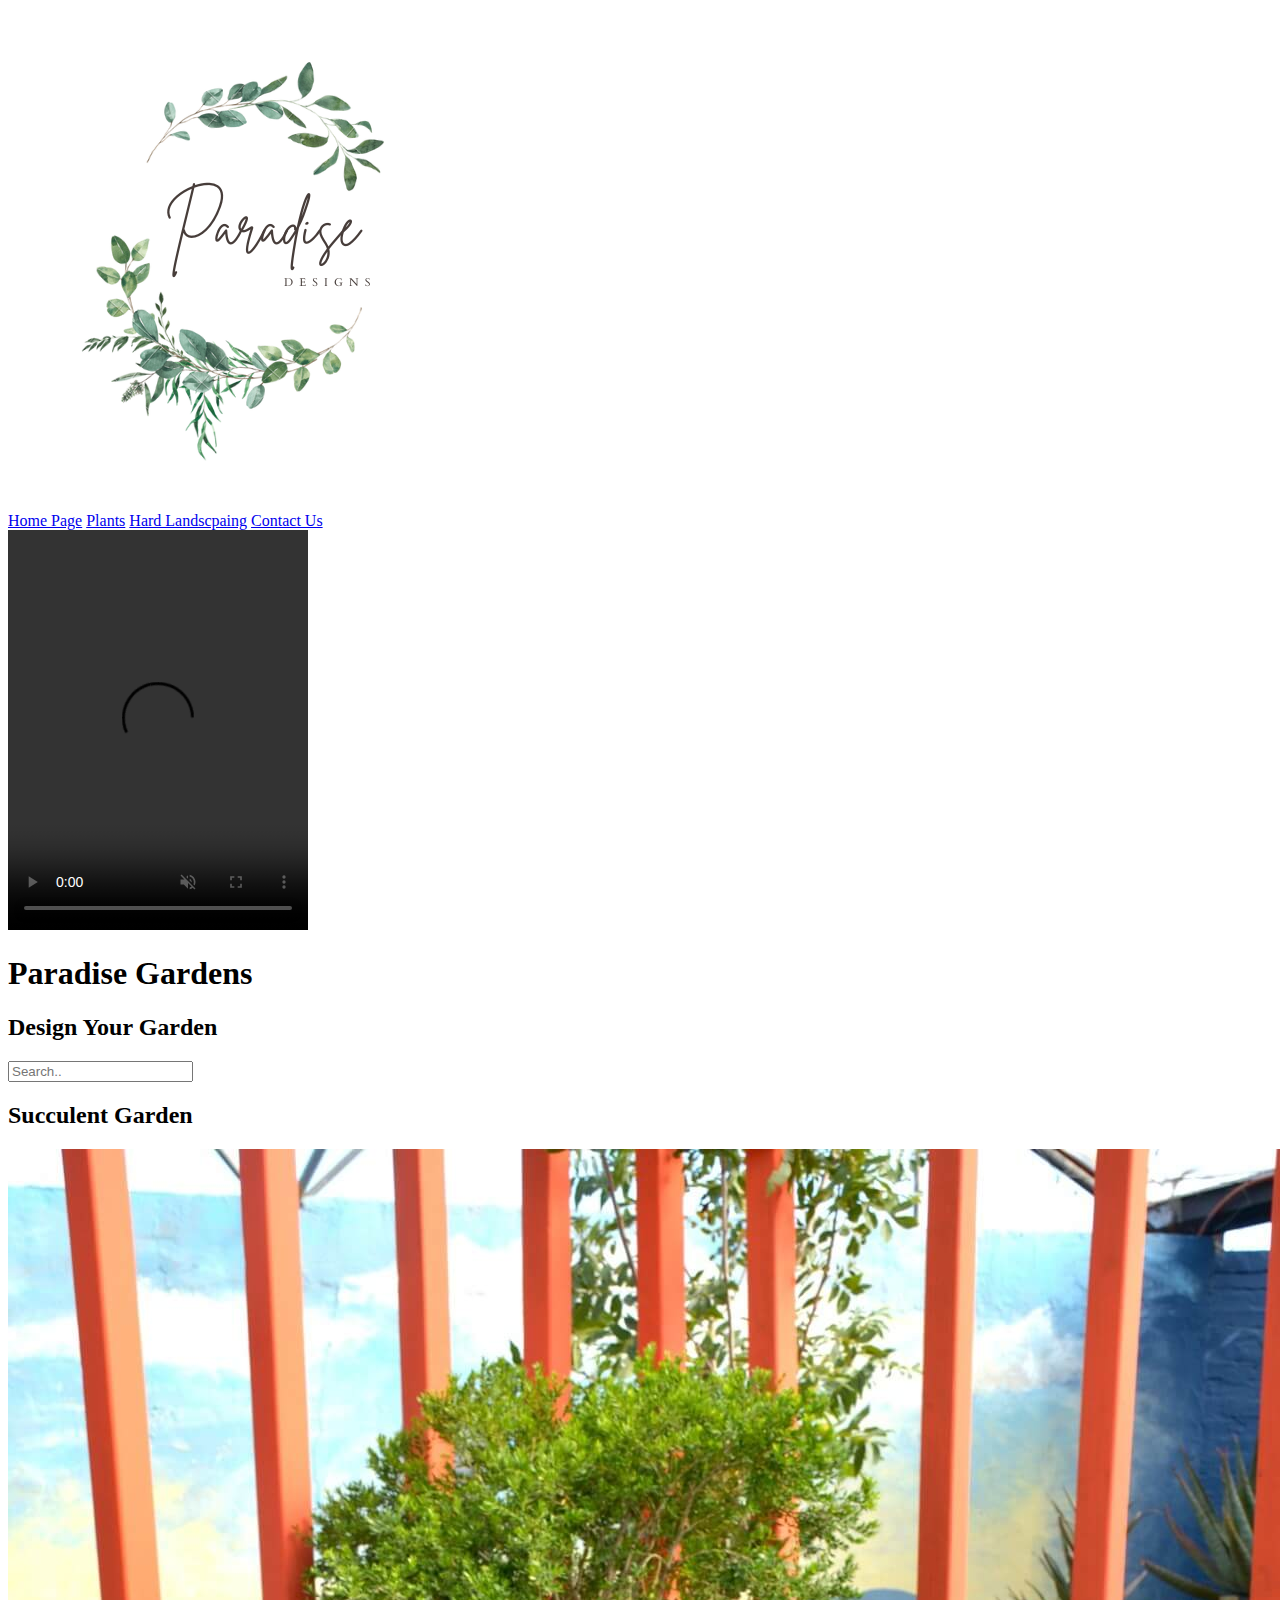
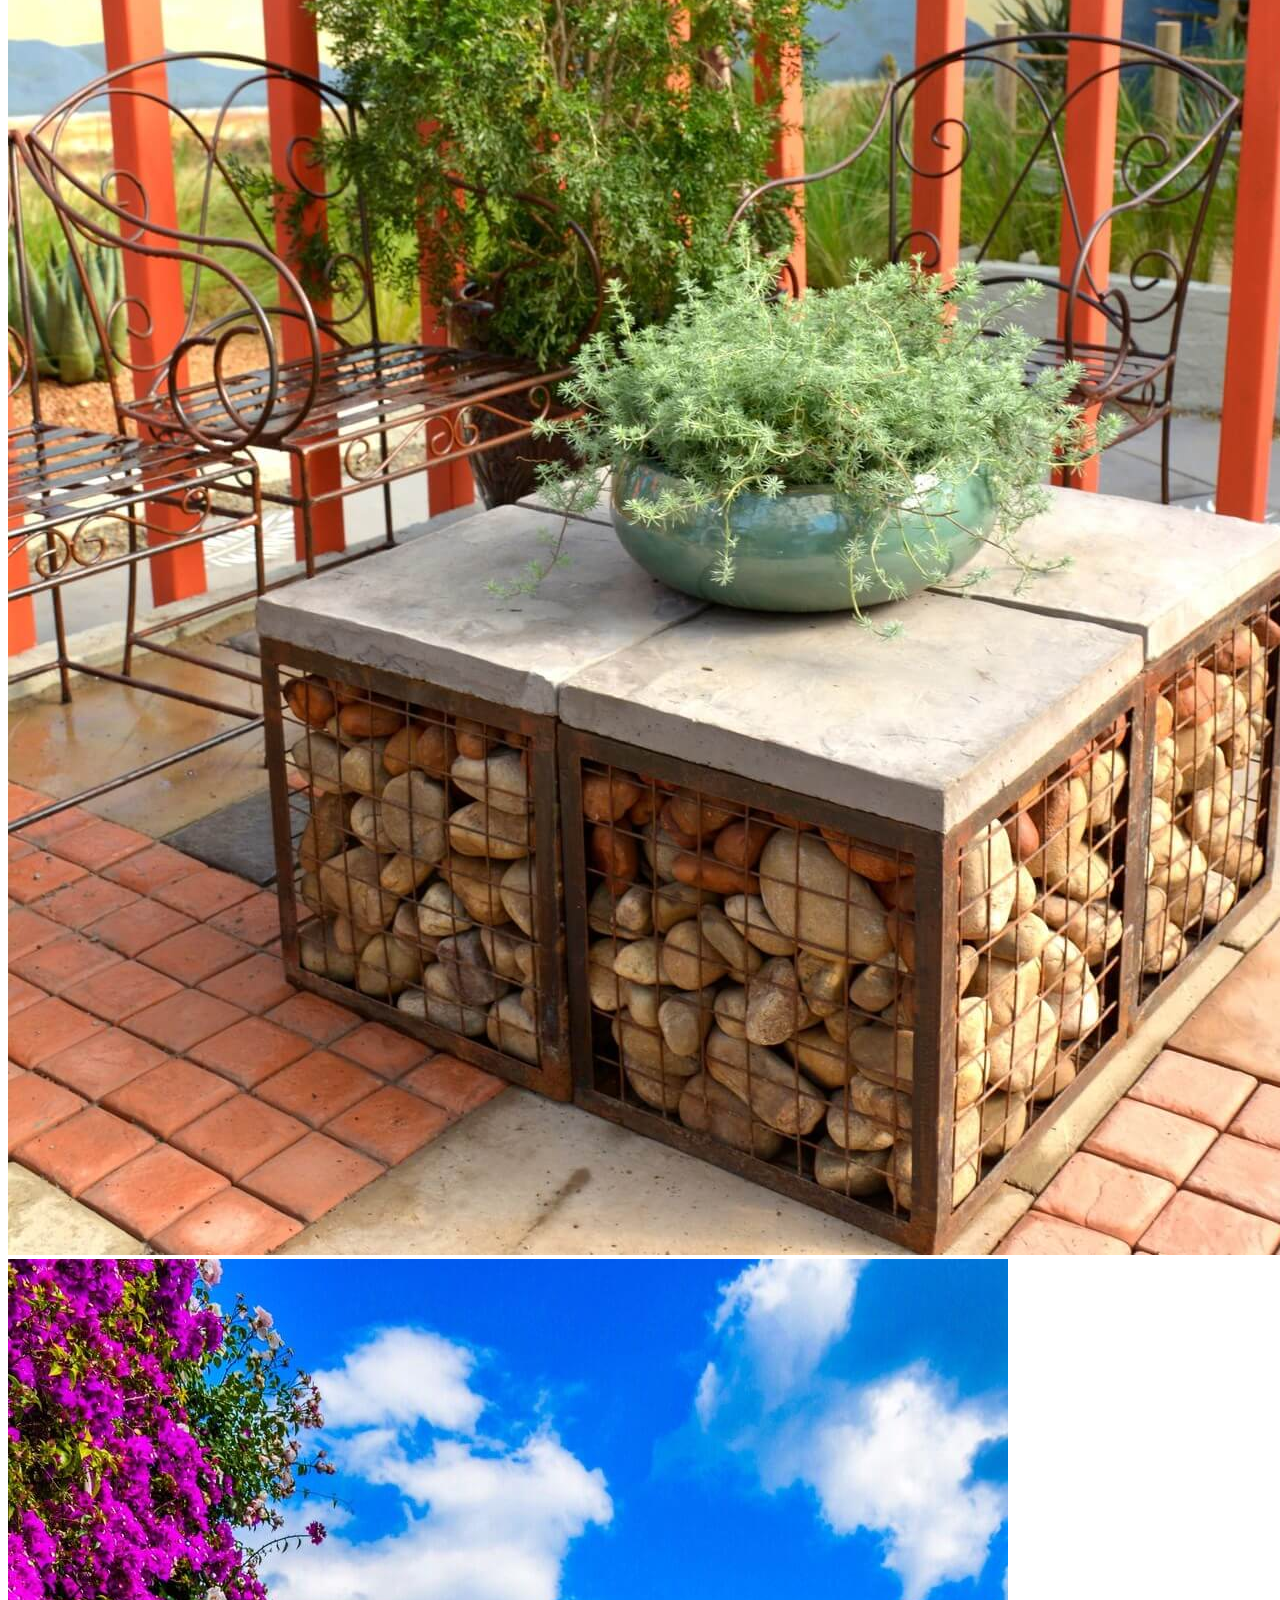
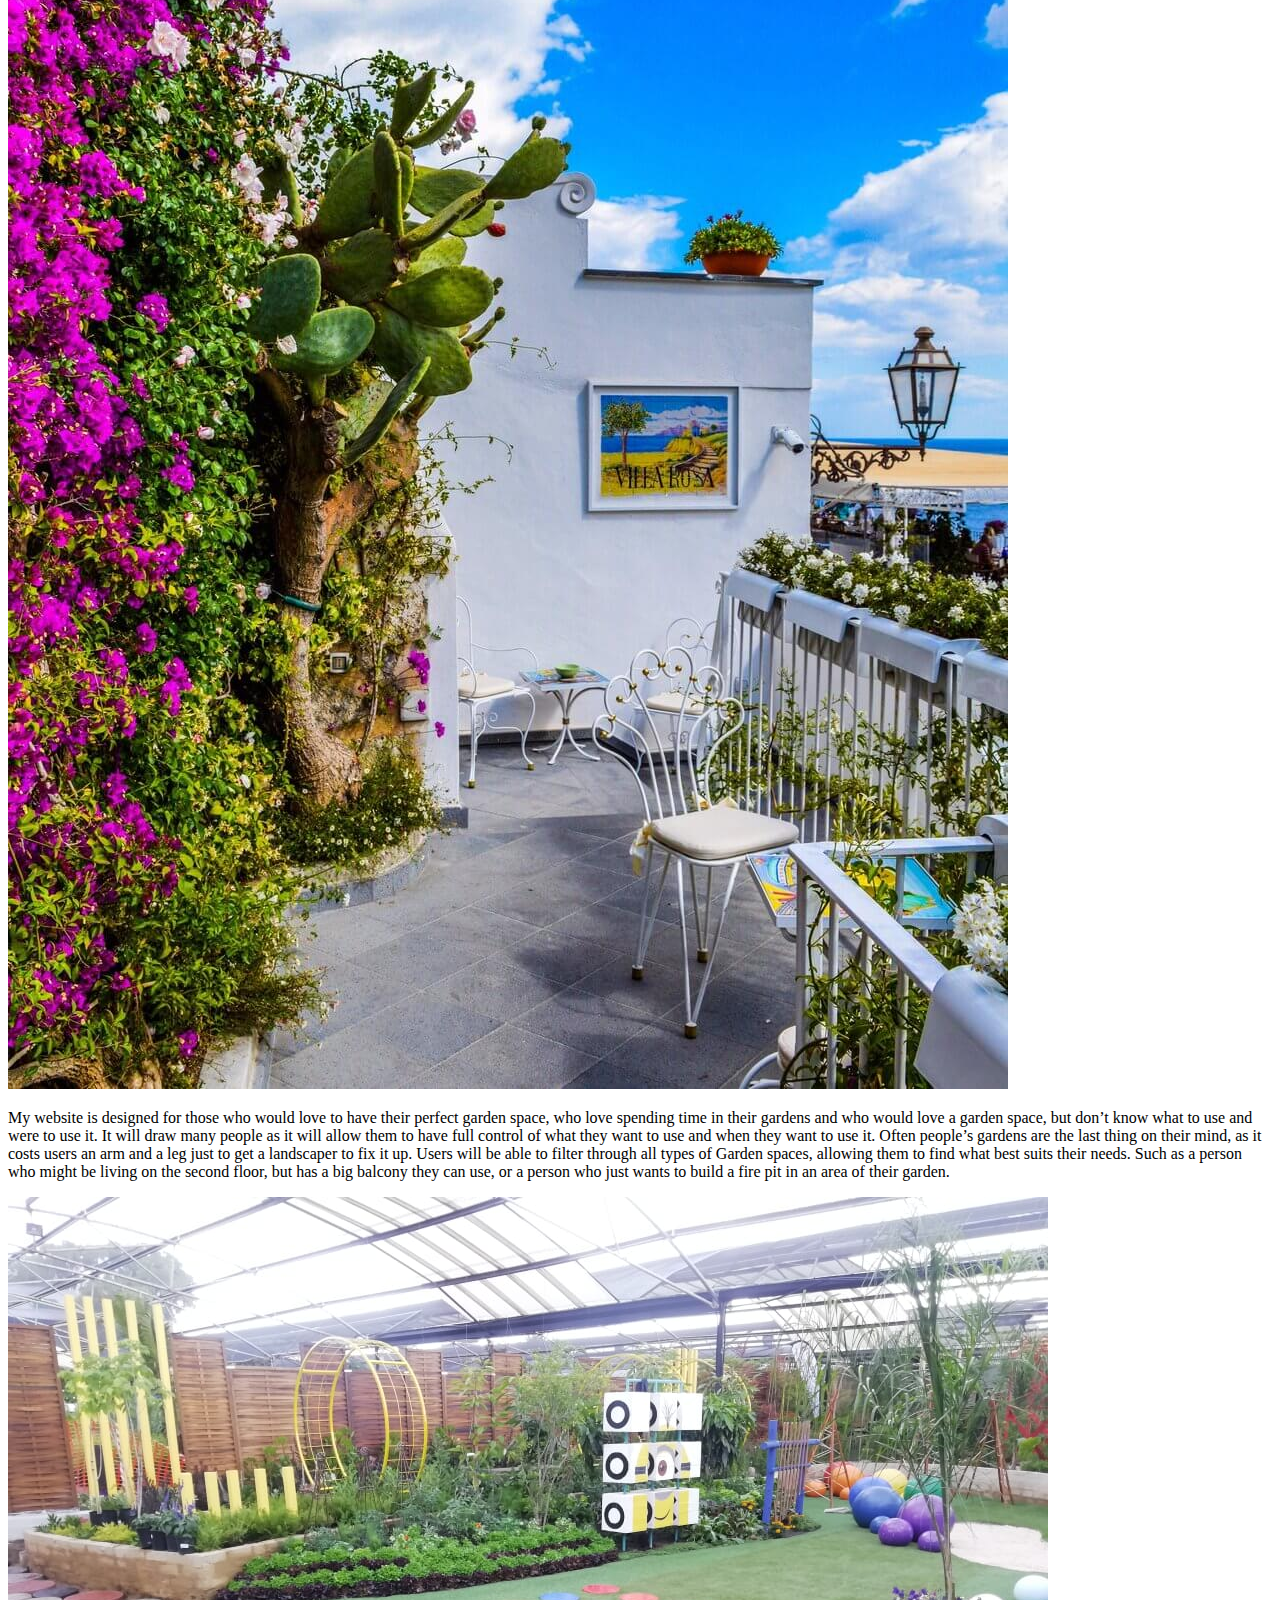
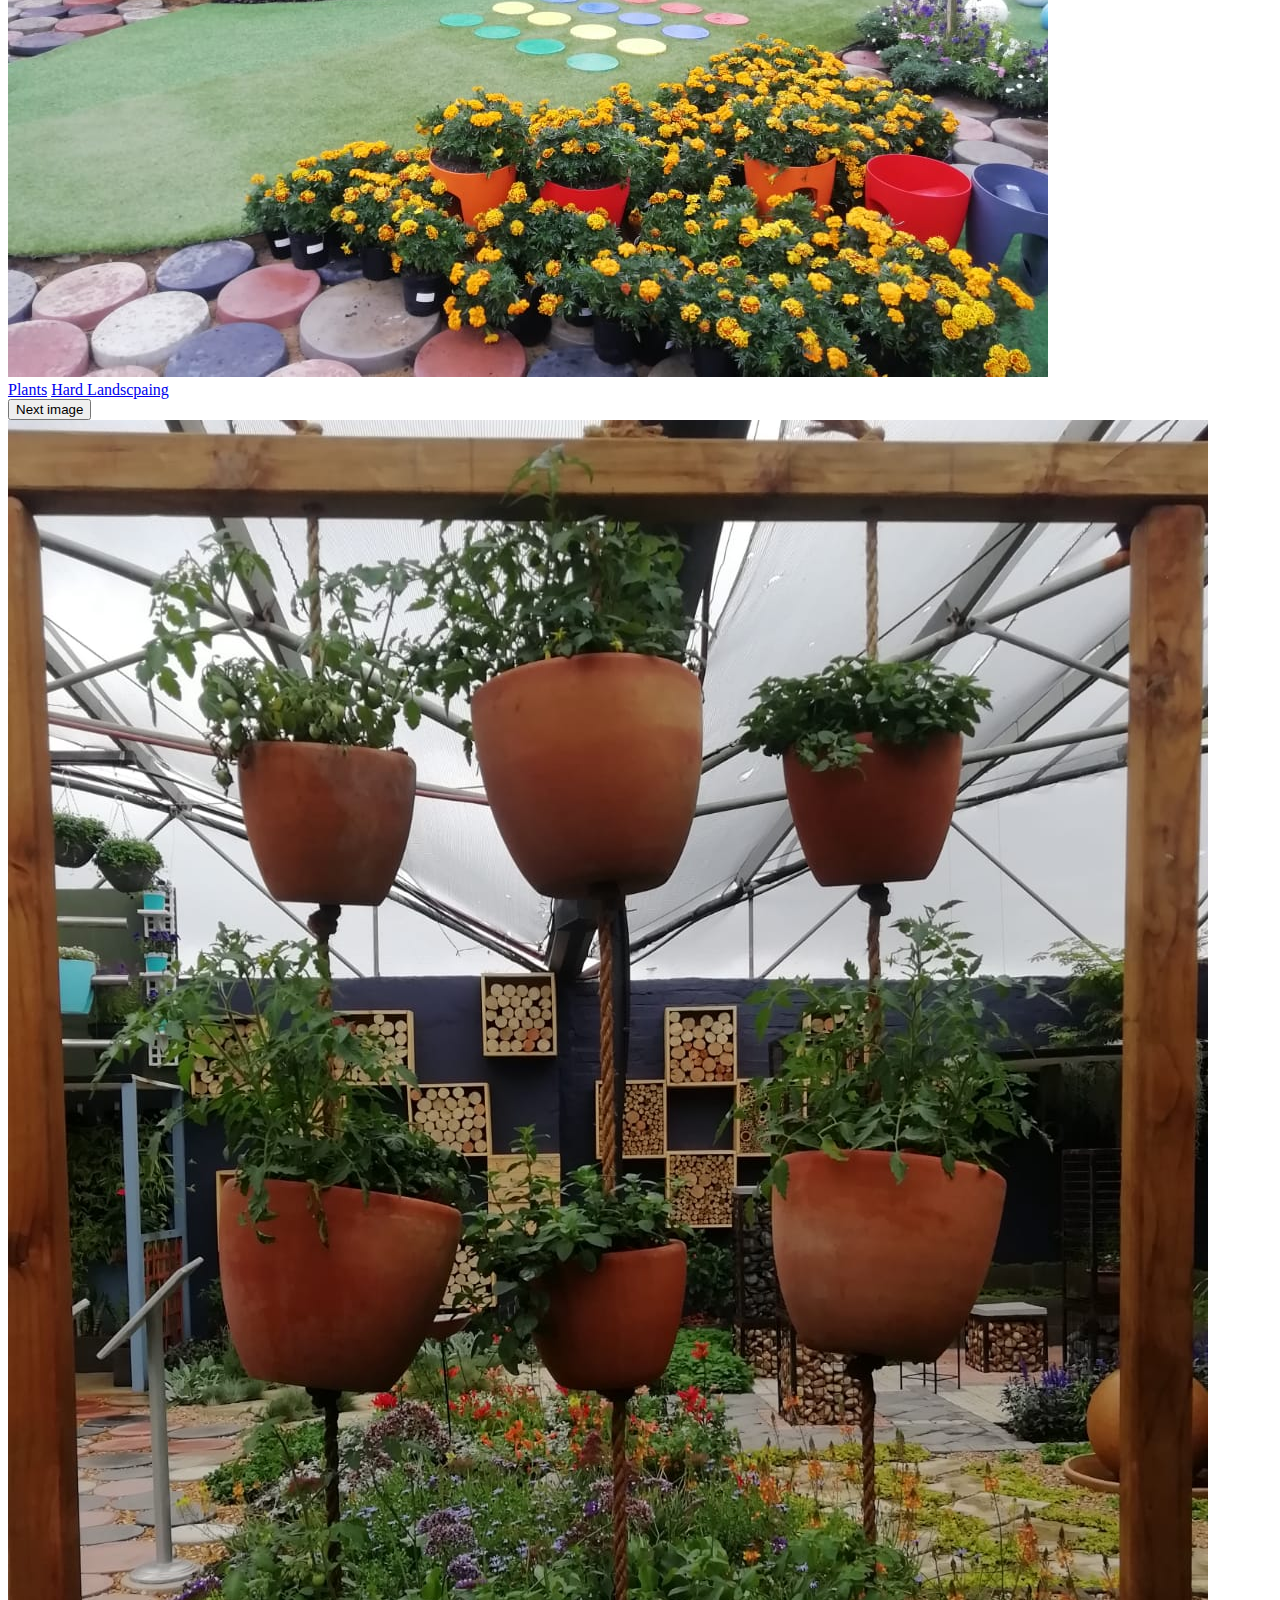
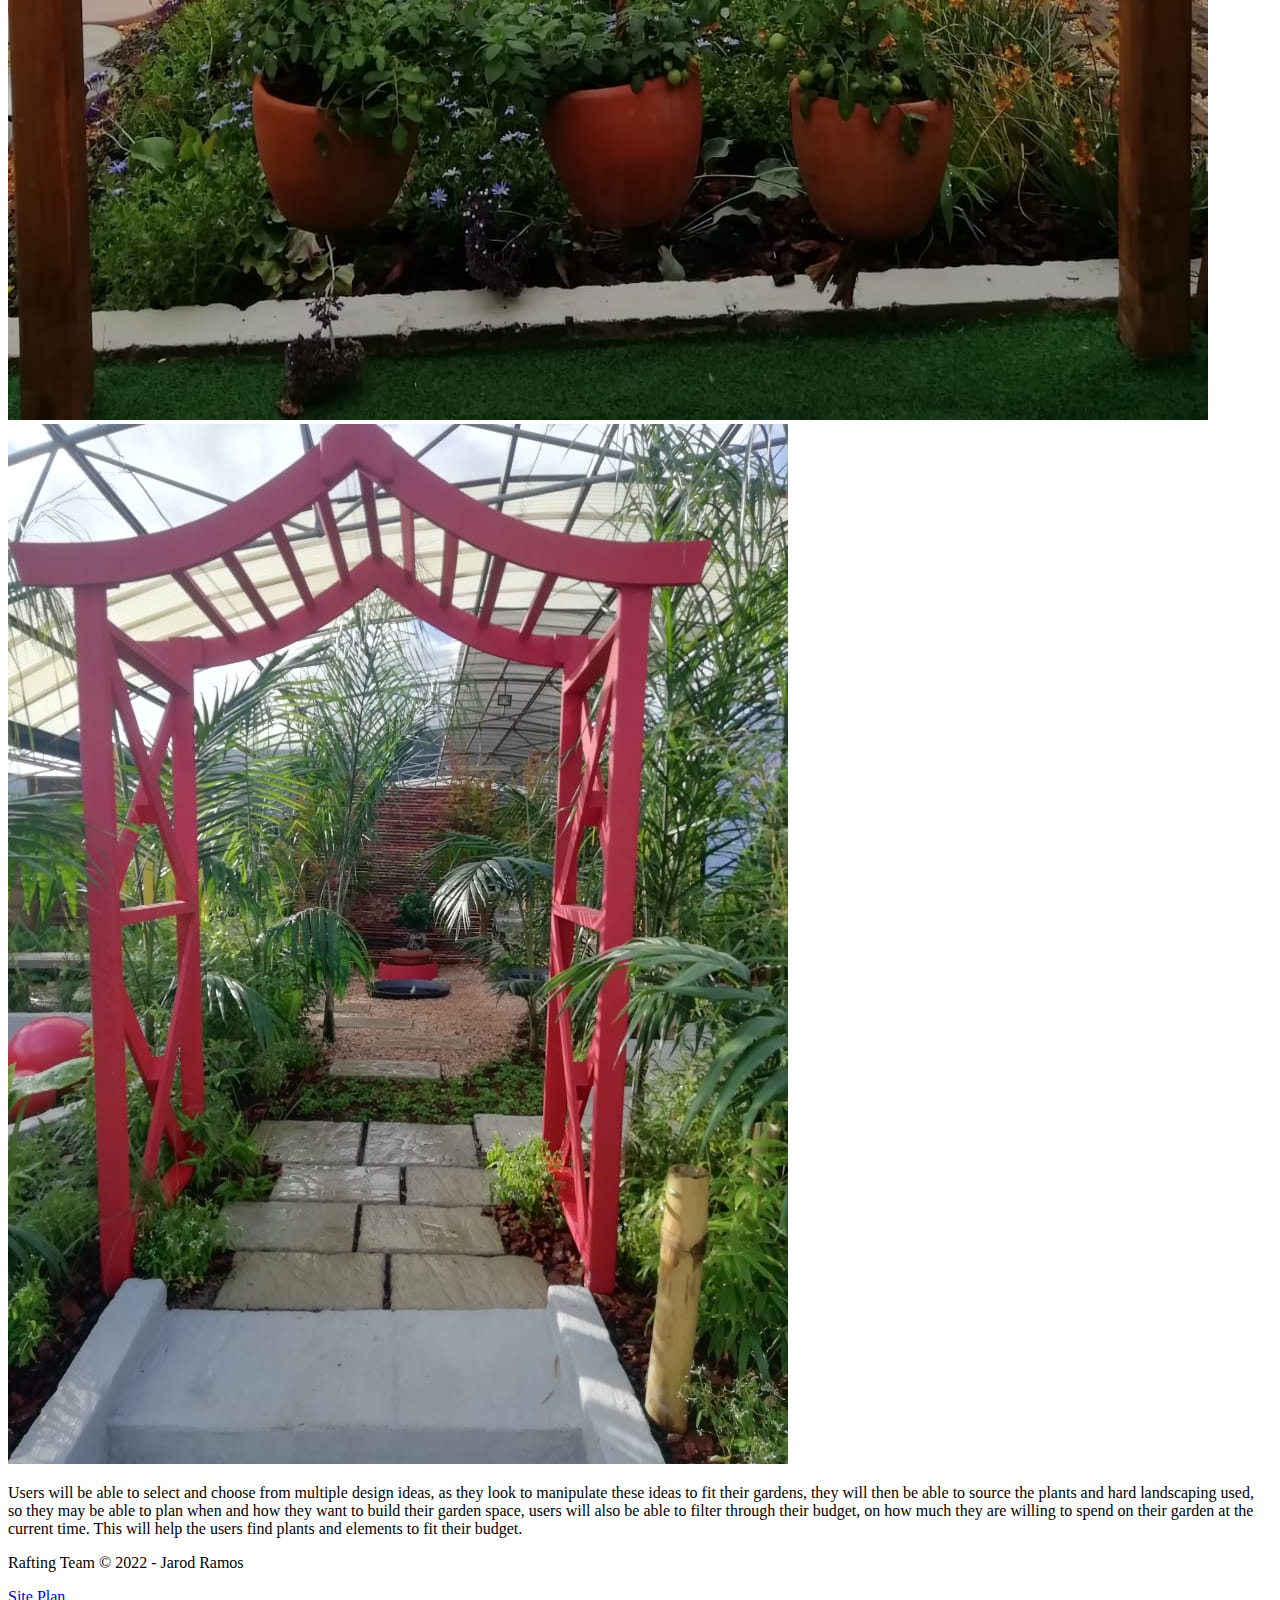
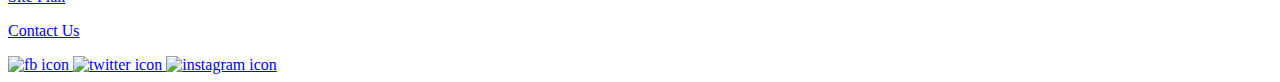
==== paradisegarden/index.html @ 1241c3f7 "personal changes w10" ====
<!DOCTYPE html>
    <html lang="en">
    <head>
        <meta charset="UTF-8">
        <meta http-equiv="X-UA-Compatible" content="IE=edge">
        <meta name="viewport" content="width=device-width, initial-scale=1.0">
        <title>Paradise Garden</title>
        <link rel="stylesheet" href="">
    </head>
    <body>
        <div id="content">
            <header>
                <a id="logo" href="index.html">
                    <img src="images/Paradise.png" alt="company logo">
                </a>
                <nav>
                    <a href="index.html">Home Page</a>
                    <a href="plants.html">Plants</a>
                    <a href="hardlandscaping.html">Hard Landscpaing</a>
                    <a href="contactus.html">Contact Us</a>
                </nav>
            </header>
            <div id="hero">
                <div class="video">
                    <video  width="300px" height="400px" controls 
                    autoplay muted src="video/garden.mp4" type="video/mp4" alt="Garden Video" >
                    Show Garden Video
                    </video>
                </div>
                <section id="video-text">
                    <h1>Paradise Gardens</h1>
                    <h2>Design Your Garden</h2>
                </section>
                <div class="search-bar">
                    <input type="text" placeholder="Search..">
                </div>
            </div>
            <main id="garden-styles">
                <section id="image-text">
                    <h2>Succulent Garden</h2>
                    <img src="images/Showgarden.jpg" alt="show garden image">
                    <img src="images/balcony.jpg" alt="show garden image">
                    <p>My website is designed for those who would love to have their perfect garden space, who love spending time in their 
                        gardens and who would love a garden space, but don’t know what to use and were to use it. It will draw many people as 
                        it will allow them to have full control of what they want to use and when they want to use it. Often people’s gardens 
                        are the last thing on their mind, as it costs users an arm and a leg just to get a landscaper to fix it up. Users will
                        be able to filter through all types of Garden spaces, allowing them to find what best suits their needs. Such as a 
                        person who might be living on the second floor, but has a big balcony they can use, or a person who just wants to 
                        build a fire pit in an area of their garden. </p>
                </section>
                <section id="main-image">
                    <img src="images/show.jpg" alt="">
                    <nav>
                        <a href="plants.html">Plants</a>
                        <a href="hardlandscaping.html">Hard Landscpaing</a>
                    </nav>
                    <button type="button">Next image</button>
                </section>
                <div></div>
                <section id="image-text">
                    <img src="images/hang.jpg" alt="show garden image">
                    <img src="images/trellis.jpg" alt="show garden image">
                    <p>Users will be able to select and choose from multiple design ideas, as 
                        they look to manipulate these ideas to fit their gardens, they will then be able to source the plants and hard 
                        landscaping used, so they may be able to plan when and how they want to build their garden space, users will also 
                        be able to filter through their budget, on how much they are willing to spend on their garden at the current time. 
                        This will help the users find plants and elements to fit their budget.</p>
                </section>
            </main>
            <footer>
                <p>Rafting Team &copy; 2022 - Jarod Ramos</p>
                <p><a href="site-plan.html">Site Plan</a></p>
                <p><a href="contactus.html">Contact Us</a></p>
                <div class="social">
                    <a href="https://facebook.com" target="_blank">
                        <img src="images/facebook.png" alt="fb icon">
                    </a>
                    <a href="https://twitter.com" target="_blank">
                        <img src="images/twitter.png" alt="twitter icon">
                    </a>
                    <a href="https://instagram.com" target="_blank">
                        <img src="images/instagram.png" alt="instagram icon">
                    </a>
                </div>
            </footer>
        </div>  
    </body>
    </html>
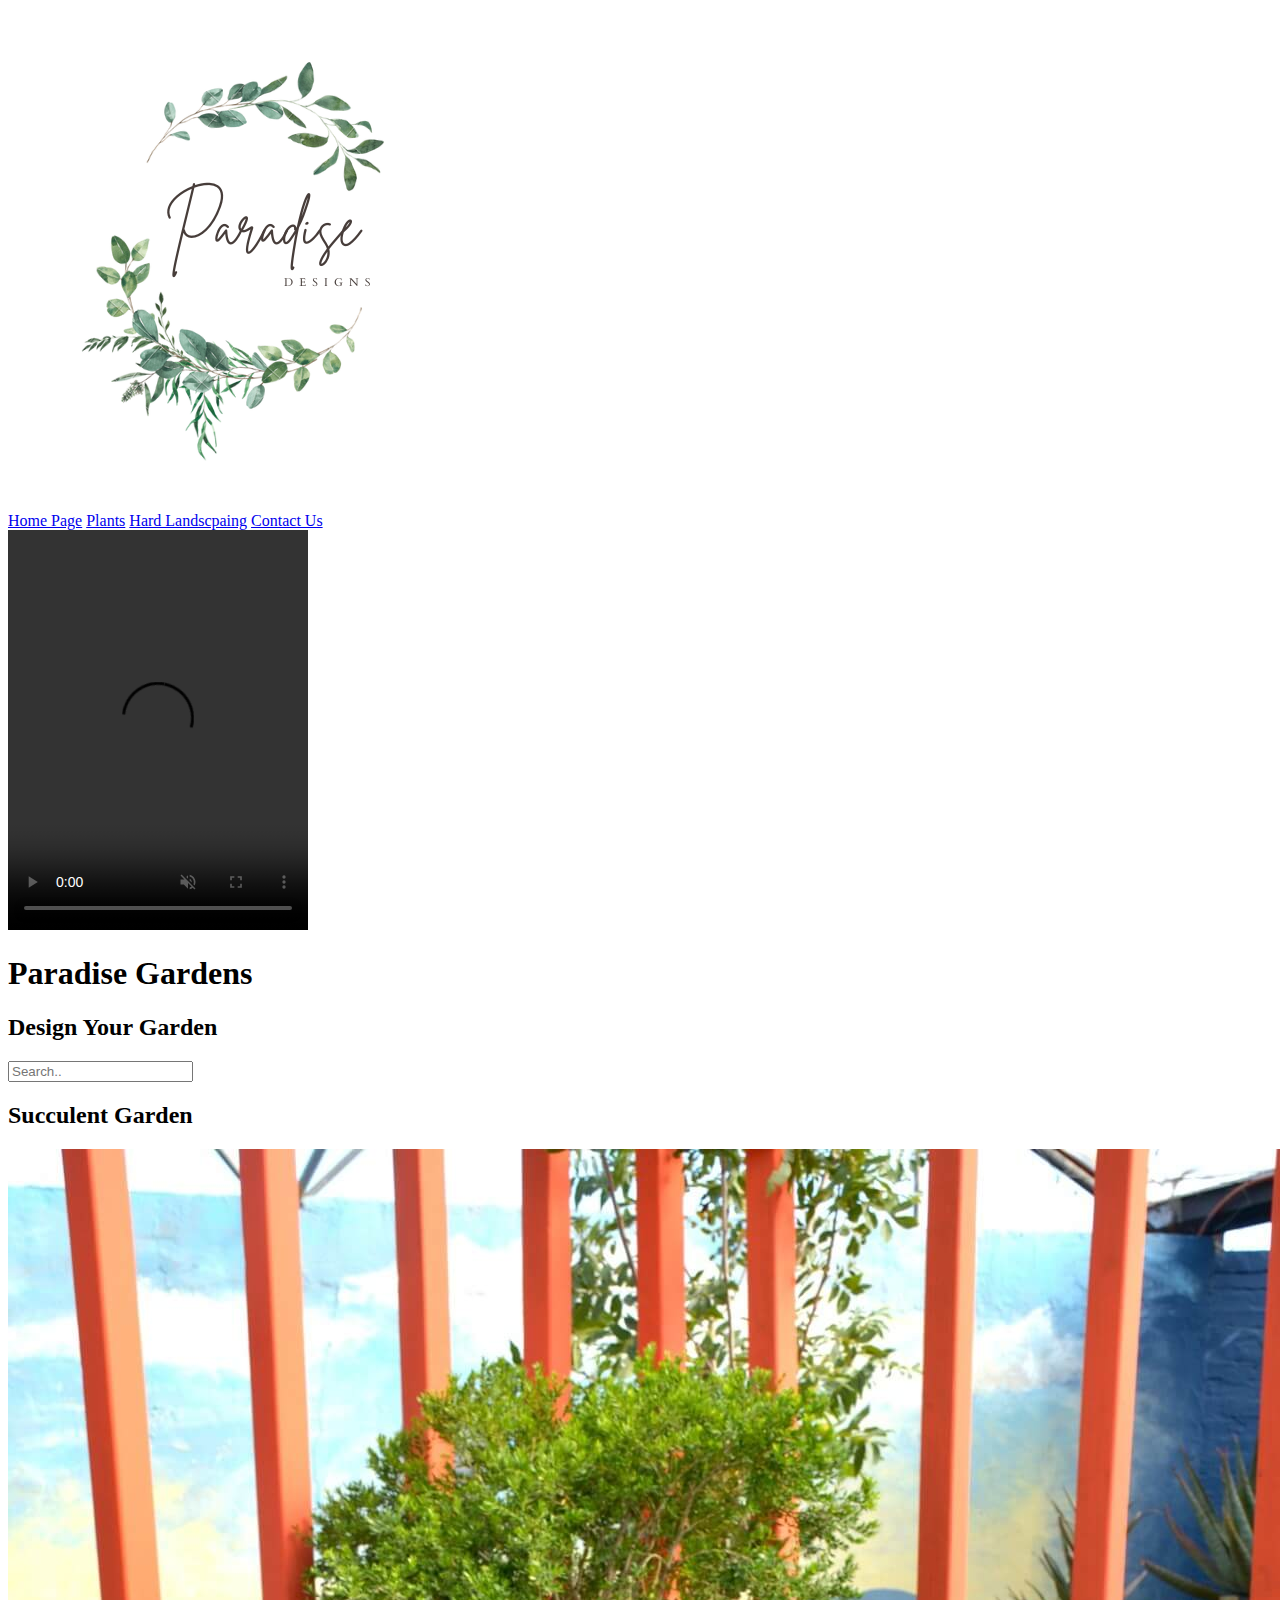
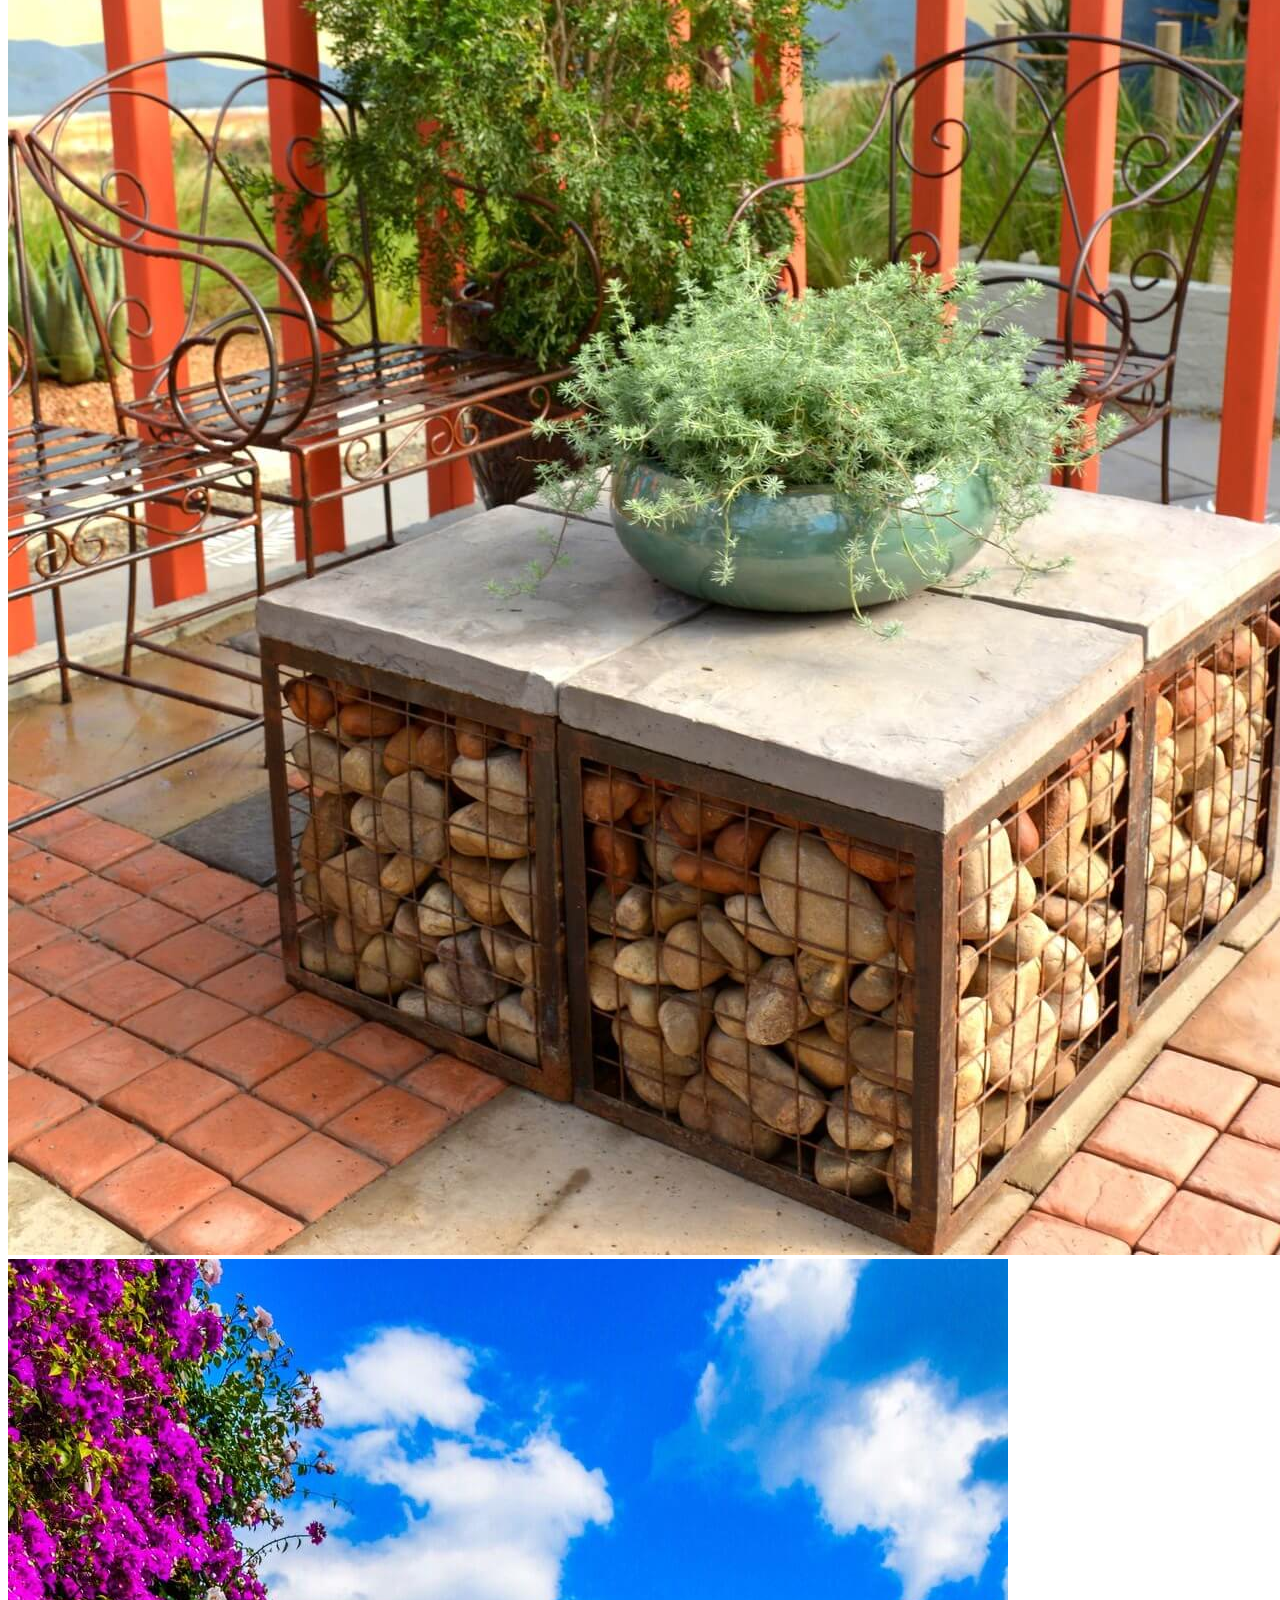
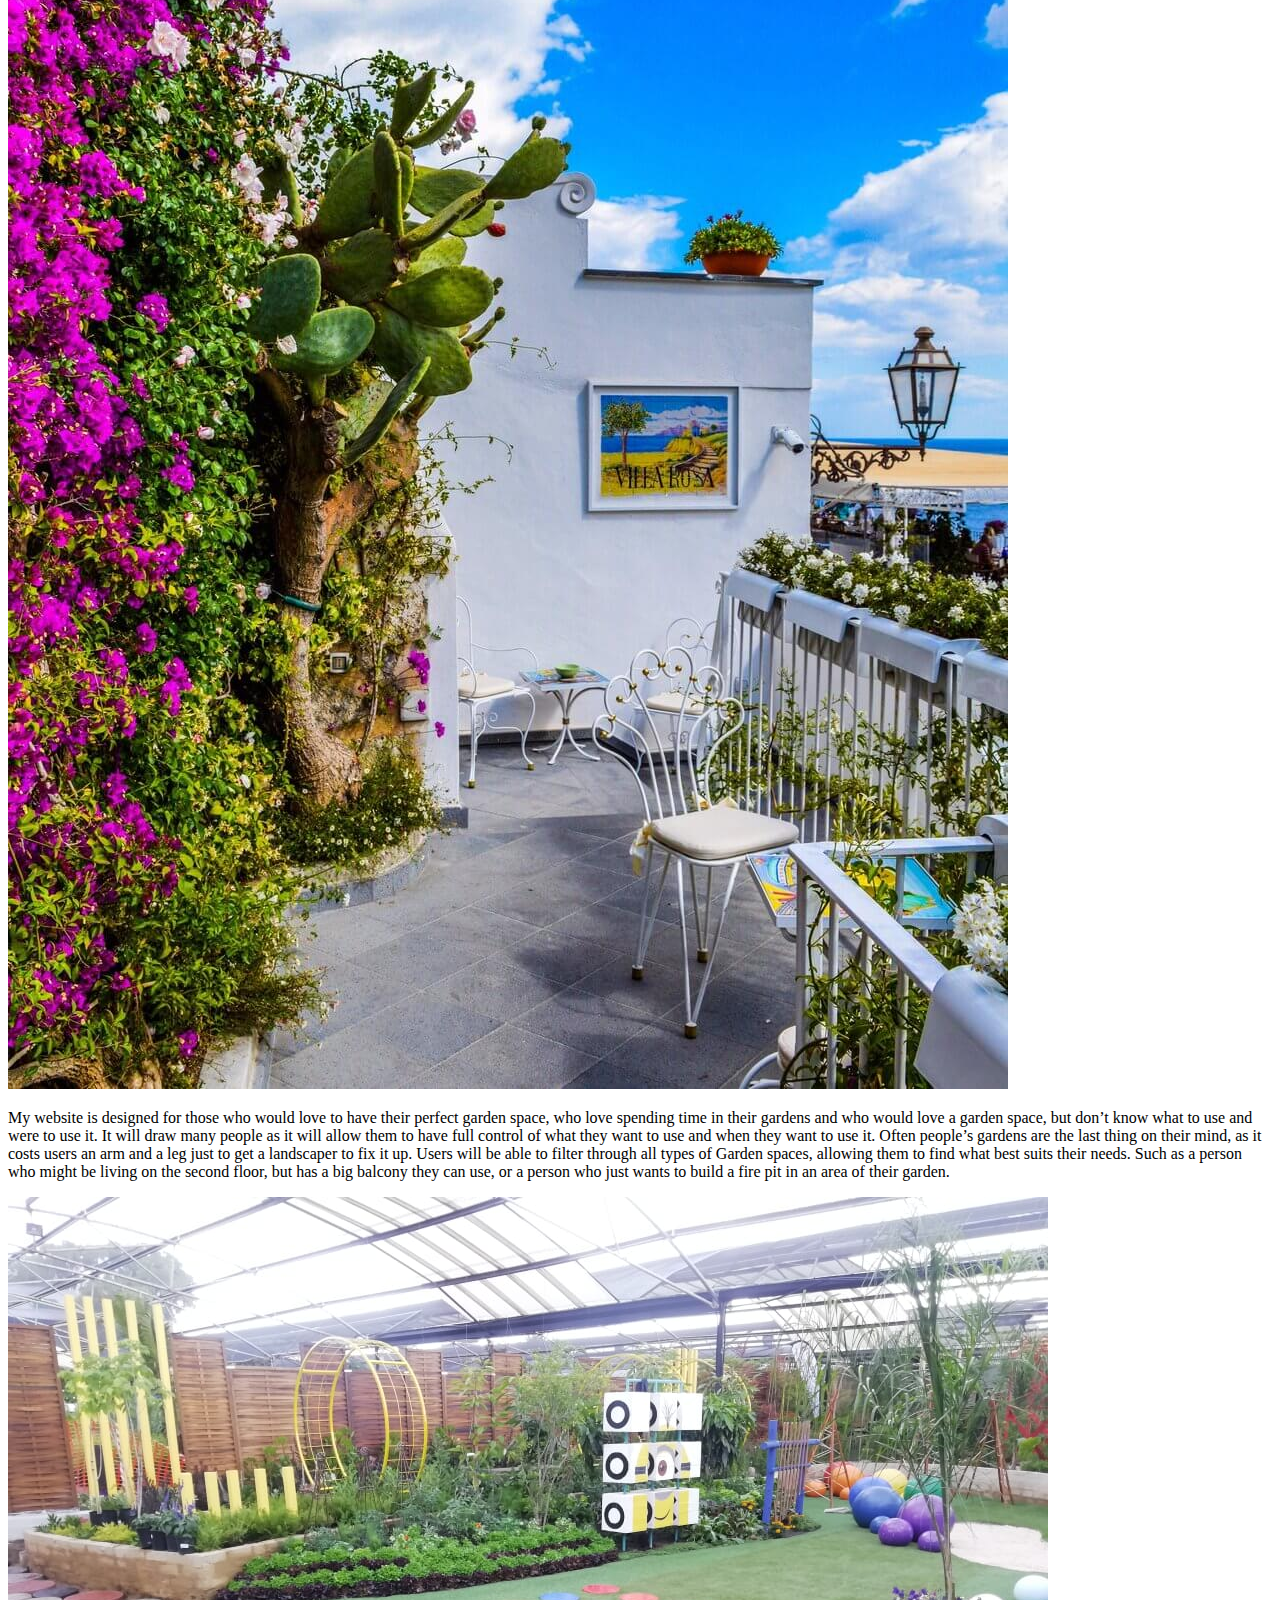
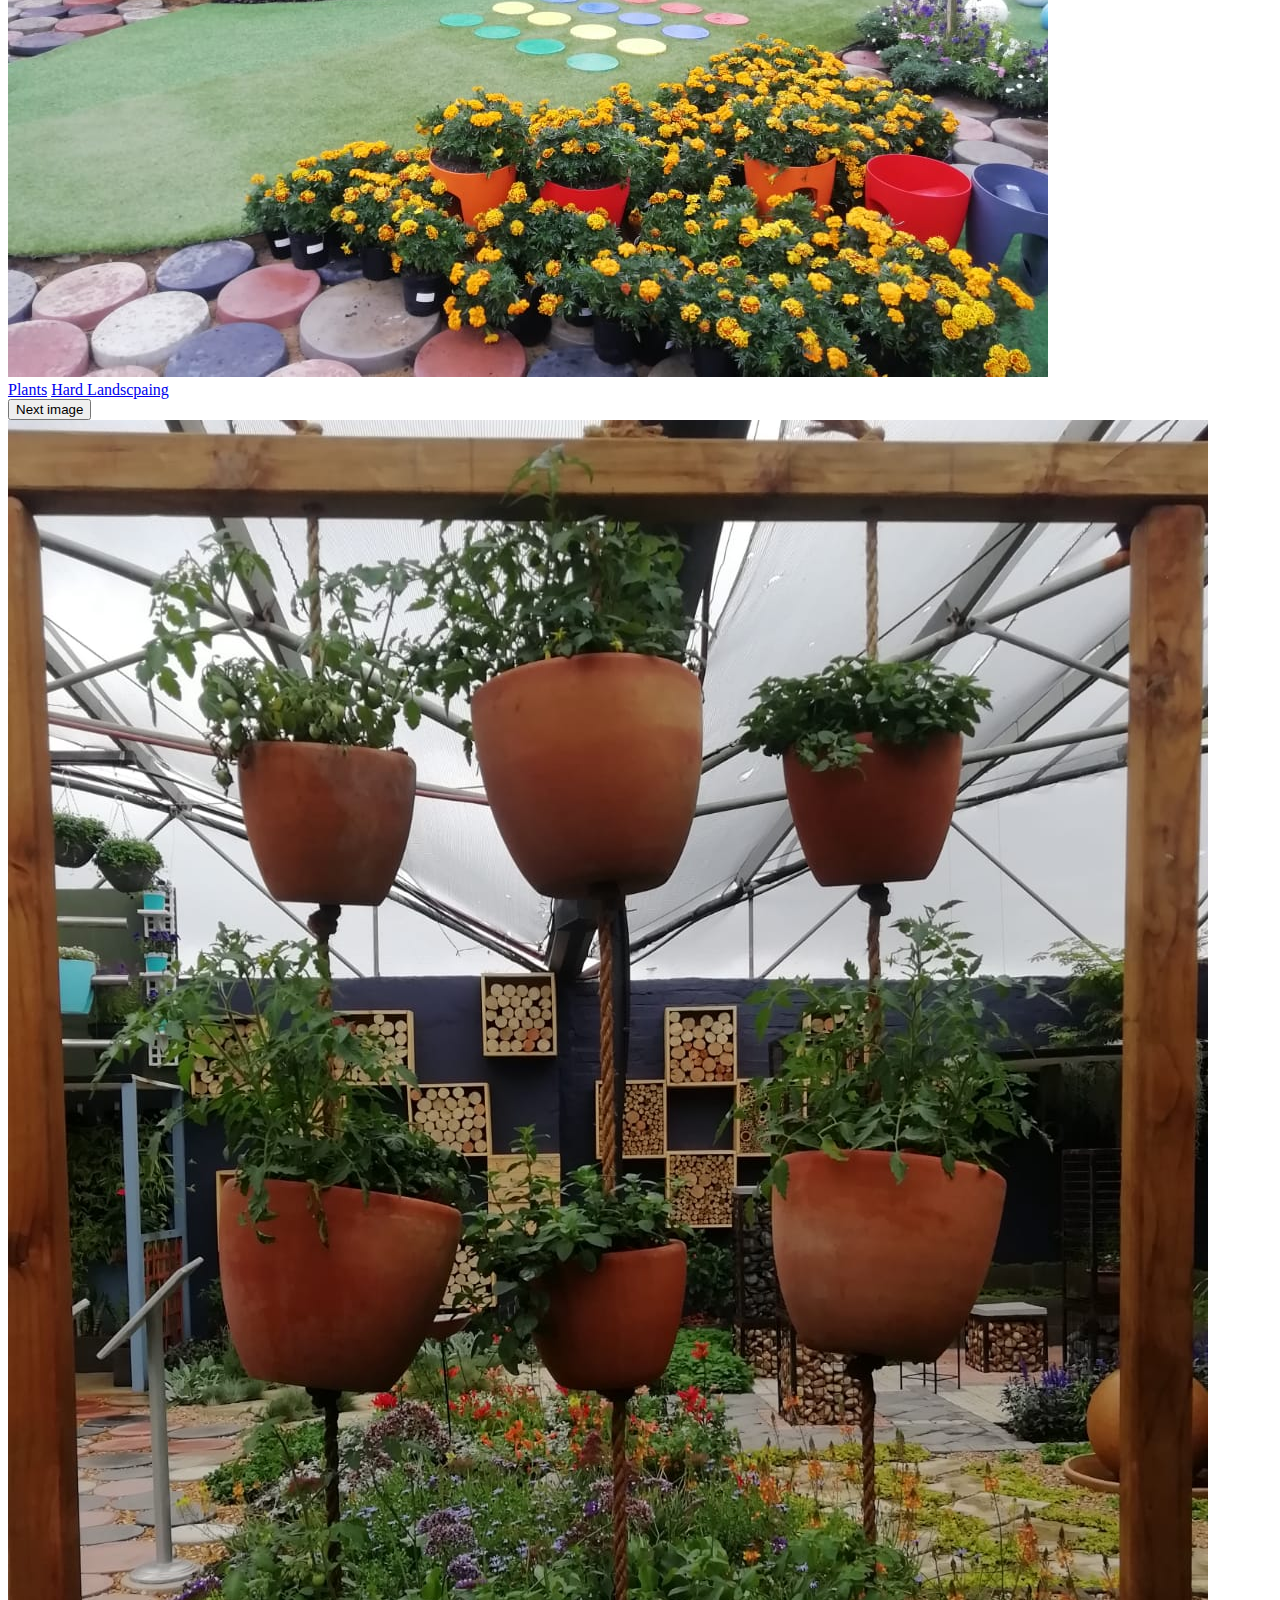
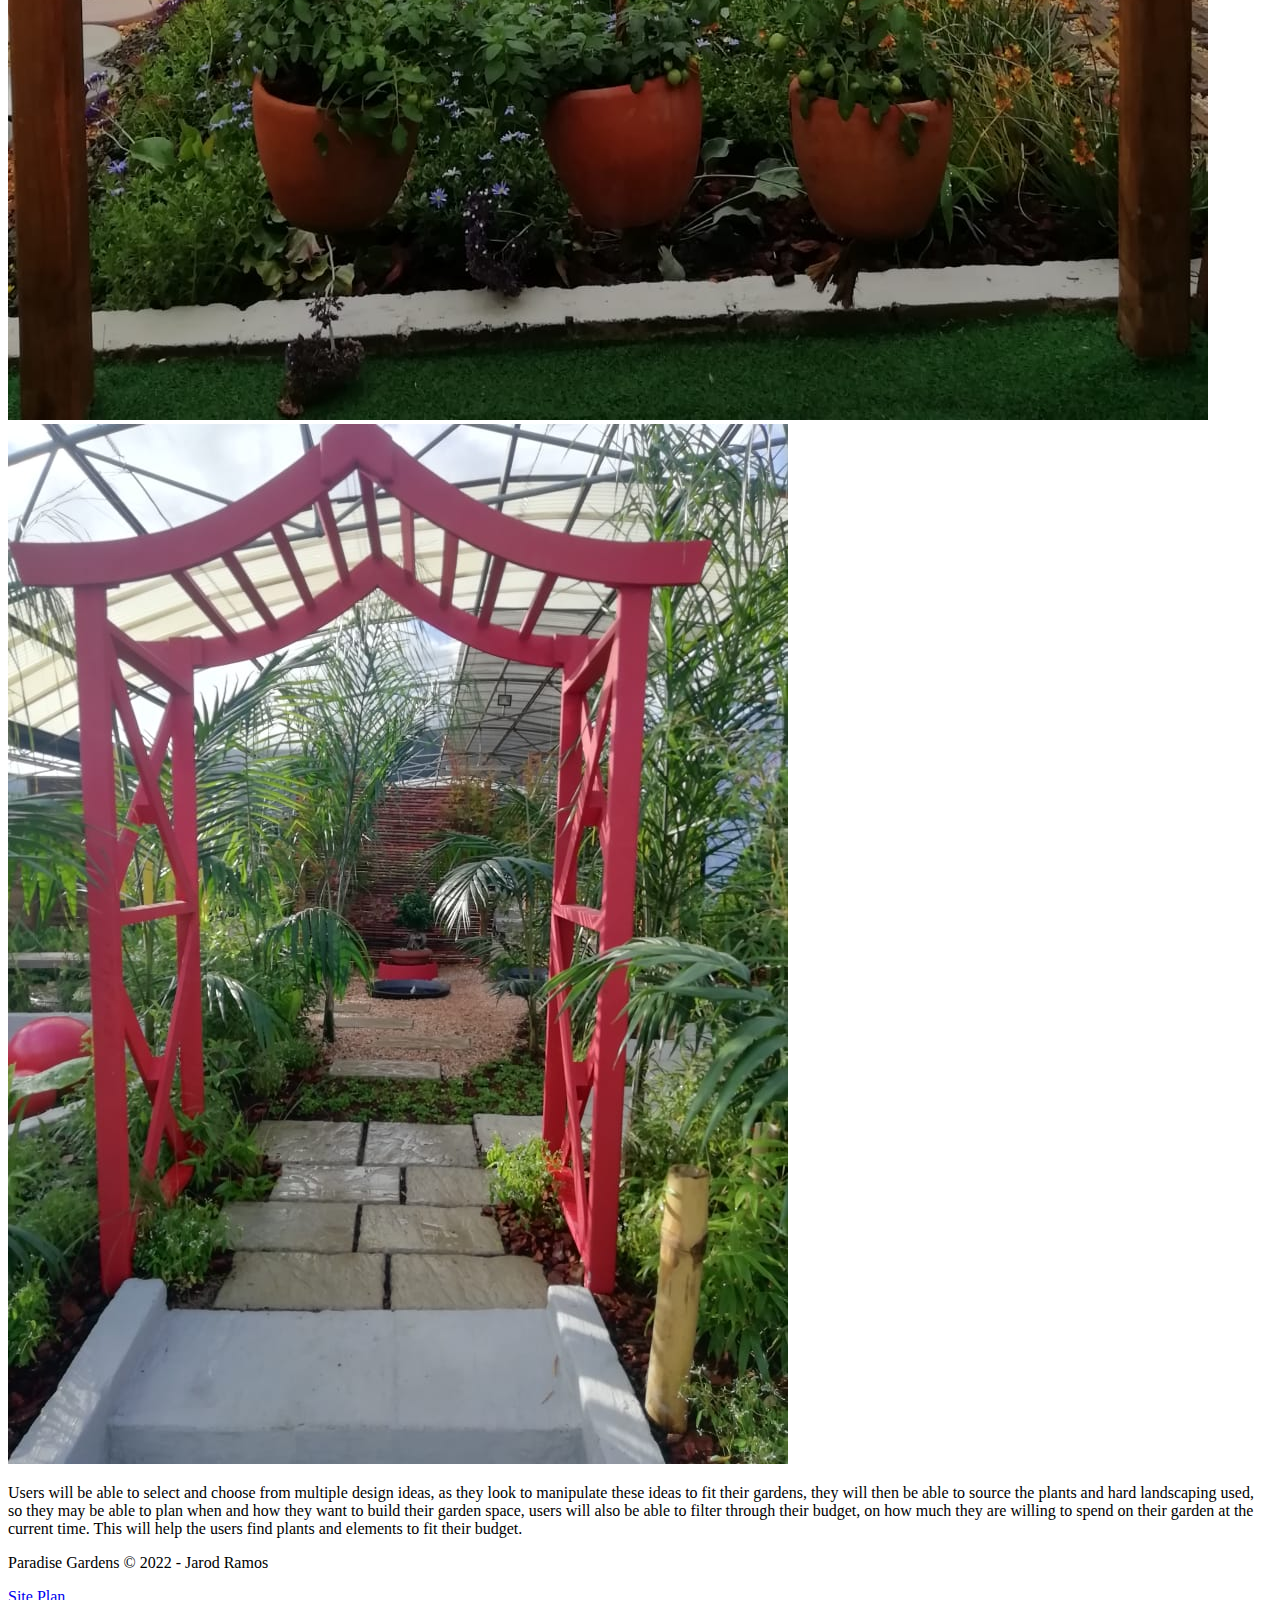
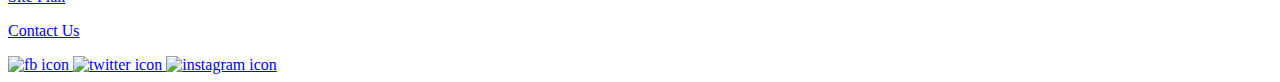
==== commit 489fcf2e: "name change" ====
--- a/paradisegarden/index.html
+++ b/paradisegarden/index.html
@@ -68,7 +68,7 @@
                 </section>
             </main>
             <footer>
-                <p>Rafting Team &copy; 2022 - Jarod Ramos</p>
+                <p>Paradise Gardens &copy; 2022 - Jarod Ramos</p>
                 <p><a href="site-plan.html">Site Plan</a></p>
                 <p><a href="contactus.html">Contact Us</a></p>
                 <div class="social">
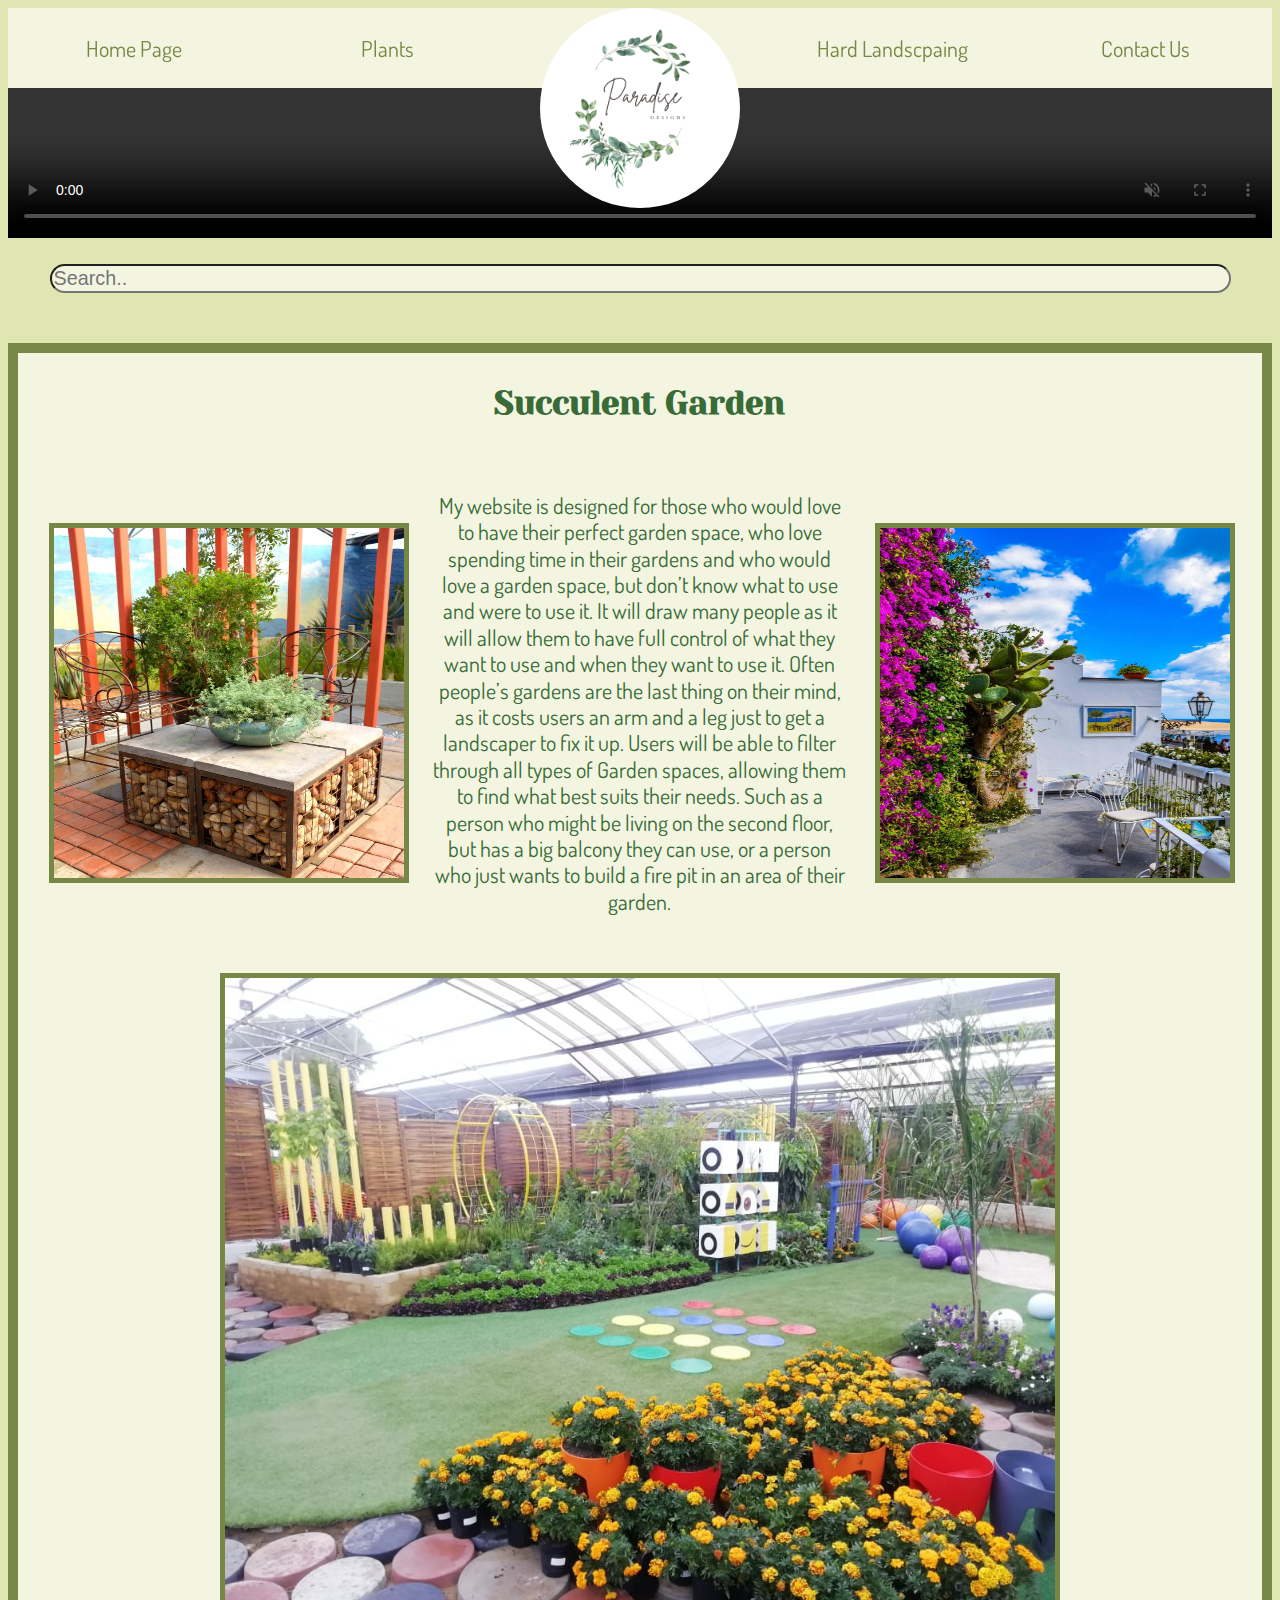
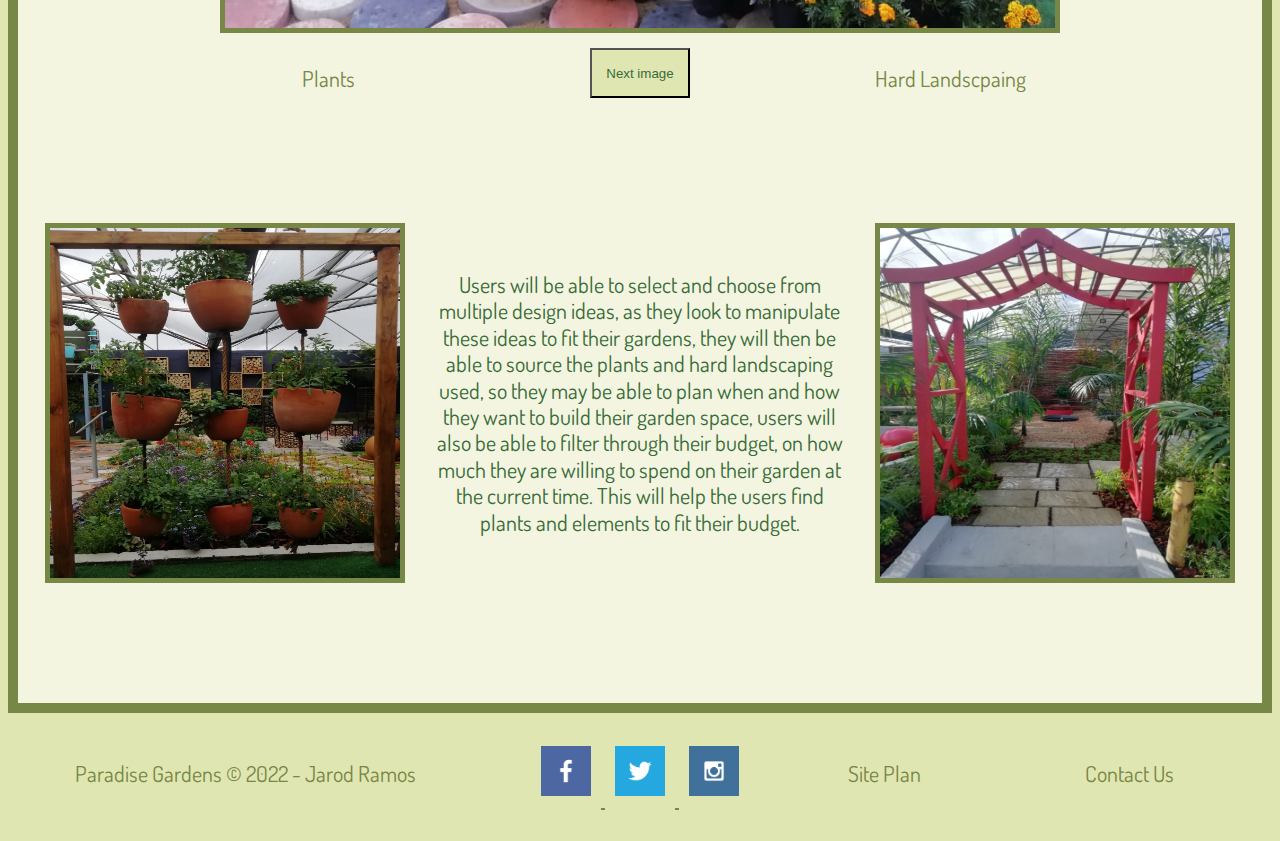
==== commit 6435c497: "Personal Change" ====
--- a/paradisegarden/index.html
+++ b/paradisegarden/index.html
@@ -5,7 +5,7 @@
         <meta http-equiv="X-UA-Compatible" content="IE=edge">
         <meta name="viewport" content="width=device-width, initial-scale=1.0">
         <title>Paradise Garden</title>
-        <link rel="stylesheet" href="">
+        <link rel="stylesheet" href="styles/style.css">
     </head>
     <body>
         <div id="content">
@@ -22,21 +22,20 @@
             </header>
             <div id="hero">
                 <div class="video">
-                    <video  width="300px" height="400px" controls 
-                    autoplay muted src="video/garden.mp4" type="video/mp4" alt="Garden Video" >
+                    <video  controls autoplay muted loop src="video/garden.mp4" >
                     Show Garden Video
                     </video>
                 </div>
-                <section id="video-text">
+                <!-- <section id="video-text">
                     <h1>Paradise Gardens</h1>
                     <h2>Design Your Garden</h2>
-                </section>
+                </section> -->
                 <div class="search-bar">
-                    <input type="text" placeholder="Search..">
+                    <input type="text" placeholder="Search.." size="100">
                 </div>
             </div>
             <main id="garden-styles">
-                <section id="image-text">
+                <section class="image-text1">
                     <h2>Succulent Garden</h2>
                     <img src="images/Showgarden.jpg" alt="show garden image">
                     <img src="images/balcony.jpg" alt="show garden image">
@@ -48,16 +47,15 @@
                         person who might be living on the second floor, but has a big balcony they can use, or a person who just wants to 
                         build a fire pit in an area of their garden. </p>
                 </section>
-                <section id="main-image">
+                <div class="main-image">
                     <img src="images/show.jpg" alt="">
                     <nav>
                         <a href="plants.html">Plants</a>
                         <a href="hardlandscaping.html">Hard Landscpaing</a>
                     </nav>
                     <button type="button">Next image</button>
-                </section>
-                <div></div>
-                <section id="image-text">
+                </div>
+                <div class="image-text2">
                     <img src="images/hang.jpg" alt="show garden image">
                     <img src="images/trellis.jpg" alt="show garden image">
                     <p>Users will be able to select and choose from multiple design ideas, as 
@@ -65,7 +63,7 @@
                         landscaping used, so they may be able to plan when and how they want to build their garden space, users will also 
                         be able to filter through their budget, on how much they are willing to spend on their garden at the current time. 
                         This will help the users find plants and elements to fit their budget.</p>
-                </section>
+                </div>
             </main>
             <footer>
                 <p>Paradise Gardens &copy; 2022 - Jarod Ramos</p>
--- a/paradisegarden/styles/style.css
+++ b/paradisegarden/styles/style.css
@@ -0,0 +1,347 @@
+@import url('https://fonts.googleapis.com/css2?family=Dosis:wght@500&family=Yeseva+One&display=swap');
+/* HOME PAGE */
+
+body {
+    background-color: #e0e6b2 ;
+    font-family: Dosis, Helvetica, sans-serif;
+    font-size: 22px;
+    padding: 0;
+}
+
+#content {
+    max-width: 1600px;
+    margin: 0 auto;
+    /* display: grid;
+    grid-template-columns: repeat(5, 1fr);
+    grid-template-rows: 250px ; */
+}
+
+
+header {
+    background-color: #f3f5e0 ;
+    display: grid;
+    grid-template-columns: 1fr;
+    grid-template-rows: 80px;
+    max-height: 80px;
+    width: 100%;
+}
+
+ #logo {
+    grid-column: 1/2;
+    grid-row: 1/2;
+    justify-self: center;
+    z-index: 1;
+ }
+
+ #logo img {
+    border-radius: 50%;
+    height: 200px;
+    width: 200px;
+
+ }
+
+ nav {
+    grid-column: 1/2;
+    grid-row: 1/2;
+    display: grid;
+    grid-template-columns: 1fr 1fr 1fr 1fr 1fr;
+    grid-template-rows: 80px;
+    z-index: 1;
+    justify-items: center;
+    align-items: center;
+    color: #778745 ;
+ }
+
+ nav a {
+   text-decoration: none;
+ }
+
+ nav a:hover {
+    background-color: #386b38 ;
+    color: #f3f5e0;
+    padding: 5px;
+ }
+
+ a:nth-of-type(1) {
+    grid-column: 1/2;
+    grid-row: 1/2;
+    color: #778745;
+ }
+
+ a:nth-of-type(2) {
+    grid-column: 2/3;
+    grid-row: 1/2;
+    color: #778745;
+ }
+
+ a:nth-of-type(3) {
+    grid-column: 4/5;
+    color: #778745;
+ }
+
+
+ a:nth-of-type(4) {
+    grid-column: 5/6;
+    grid-row: 1/2;
+    color: #778745;
+ }
+
+
+ #hero {
+    display: grid;
+    grid-template-columns: 1fr;
+    grid-template-rows: 1fr 50px ;
+    /* width: 100%;
+    height: 600px; */
+ }
+
+ .video {
+    grid-column: 1/2;
+    grid-row: 1/2;
+ }
+
+ video {
+   grid-column: 1/5;
+    width: 100%;
+    /* height: 600px; */
+ }
+
+#hero section {
+    grid-column: 1/2;
+    grid-row: 1/2;
+    color: #778745;
+    font-family: "Yeseva One", Helvetica, sans-serif;
+    text-align: center;
+    z-index: 2;
+}
+
+.search-bar {
+    grid-column: 1/2;
+    grid-row: 2/3;
+    justify-self: center;
+    align-self: center;
+
+}
+
+.search-bar input {
+    border-radius: 25px;
+    font-size: 0.9em;
+    margin-top: 20px;
+    background-color: #f3f5e0 ;
+    color: #386b38;
+}
+
+#garden-styles {
+   display: grid;
+   grid-template-columns: 1fr;
+   grid-template-rows: 600px 750px 600px;
+   border: 10px solid #778745;
+   background-color: #f3f5e0;
+   margin-top: 50px;
+}
+
+.image-text1 {
+   grid-column: 1/2;
+   grid-row: 1/2;
+   display: grid;
+   grid-template-columns: repeat(6, 1fr) ;
+   grid-template-rows: 100px 500px;
+   text-align: center;
+   align-items: center;
+   justify-items: center;
+}
+
+.image-text1 h2 {
+   font-family: "Yeseva One", Helvetica, sans-serif;
+   color:  #386b38 ;
+   font-weight: bolder;
+   text-align: center;
+   grid-column: 3/5;
+}
+
+.image-text1 img {
+   width: 350px;
+   height: 350px;
+   border: 5px solid #778745;
+}
+
+.image-text1 img:nth-of-type(1) {
+   grid-column: 1/4;
+   grid-row: 2/6;
+   align-self: center;
+   justify-self: center;
+   margin-right: 200px;
+}
+
+.image-text1 img:nth-of-type(2) {
+   grid-column: 5/7;
+   grid-row: 2/3;
+   align-self: center;
+   justify-self: center;
+}
+
+.image-text1 p {
+   grid-column: 3/5;
+   grid-row: 2/5;
+   justify-self: center;
+   align-self: center;
+   line-height: 1.2em;
+   color: #386b38;
+   /* margin-left: 50px; */
+
+}
+
+.main-image {
+   grid-column: 1/2;
+   grid-row: 2/3;
+   display: grid;
+   grid-template-columns: repeat(6, 1fr) ;
+   grid-template-rows: 700px 50px;
+}
+
+.main-image img {
+   grid-column: 2/6;
+   grid-row: 1/2;
+   justify-self: center;
+   align-self: center;
+   width: 100%;
+   height: 650px;
+   /* margin-bottom: 150px; */
+   border: 5px solid #778745;
+}
+
+.main-image nav {
+   grid-column: 1/7;
+   grid-row: 1/3;
+   z-index: 3;
+   height: 50px;
+   display: grid;
+   grid-template-rows: 700px 50px; ;
+   grid-template-columns: repeat(6, 1fr) ;
+   justify-items: center;
+
+}
+
+.main-image nav a:nth-of-type(1) {
+   grid-row: 2/3;
+   grid-column: 2/3;
+   
+}
+
+.main-image nav a:nth-of-type(2) {
+   grid-column: 5/6;
+   grid-row: 2/3;
+}
+
+.main-image button {
+   width: 100px;
+   height: 50px;
+   z-index: 3;
+   grid-column: 3/5;
+   grid-row: 2/3;
+   color: #386b38;
+   background-color: #e0e6b2;
+   justify-self: center;
+   align-self: center;
+   margin-bottom: 10px;
+}
+
+
+.image-text2 {
+   grid-column: 1/2;
+   grid-row: 3/4;
+   display: grid;
+   grid-template-columns: repeat(6, 1fr) ;
+   grid-template-rows: 300px 300px ;
+}
+
+.image-text2 img {
+   width: 350px;
+   height: 350px;
+   /* margin-bottom: 80px; */
+   border: 5px solid #778745;
+}
+
+
+.image-text2 img:nth-of-type(1) {
+   grid-column: 1/3;
+   grid-row: 1/3;
+   align-self: center;
+   justify-self: center;
+}
+
+.image-text2 img:nth-of-type(2) {
+   grid-column: 5/7;
+   grid-row: 1/3;
+   align-self: center;
+   justify-self: center;
+}
+
+.image-text2 p{
+   grid-column: 3/5;
+   grid-row: 1/3;
+   justify-self: center;
+   align-self: center;
+   line-height: 1.2em;
+   color: #386b38;
+   text-align: center;
+   /* margin-top: 70px; */
+
+}
+
+
+footer {
+   background-color: #e0e6b2;
+   color: #778745;
+   height: 80px;
+   display: grid;
+   grid-template-columns: 1fr 2fr 1fr 1fr;
+   padding: 20px;
+   justify-content: space-around;
+   justify-items: center;
+   align-items: center;
+}
+
+.social {
+   grid-column: 2/4;
+   grid-row: 1/2;
+}
+
+footer div a img {
+   width: 50px;
+   padding: 10px;
+}
+
+footer p a {
+   text-decoration: none;
+}
+
+footer p:nth-of-type(1) {
+   grid-column: 1/3;
+   grid-row: 1/2;
+   margin-right: 300px;
+}
+
+footer p:nth-of-type(2) {
+   grid-column: 2/3;
+   grid-row: 1/2;
+}
+footer p:nth-of-type(2) {
+   grid-column: 3/4;
+   grid-row: 1/2;
+}
+
+footer p:hover {
+   color: #f3f5e0;
+   background-color: #386b38;
+   padding: 5px;
+}
+
+footer p a:hover{
+   color: #f3f5e0;
+   background-color: #386b38;
+   padding: 5px;
+}
+
+
+
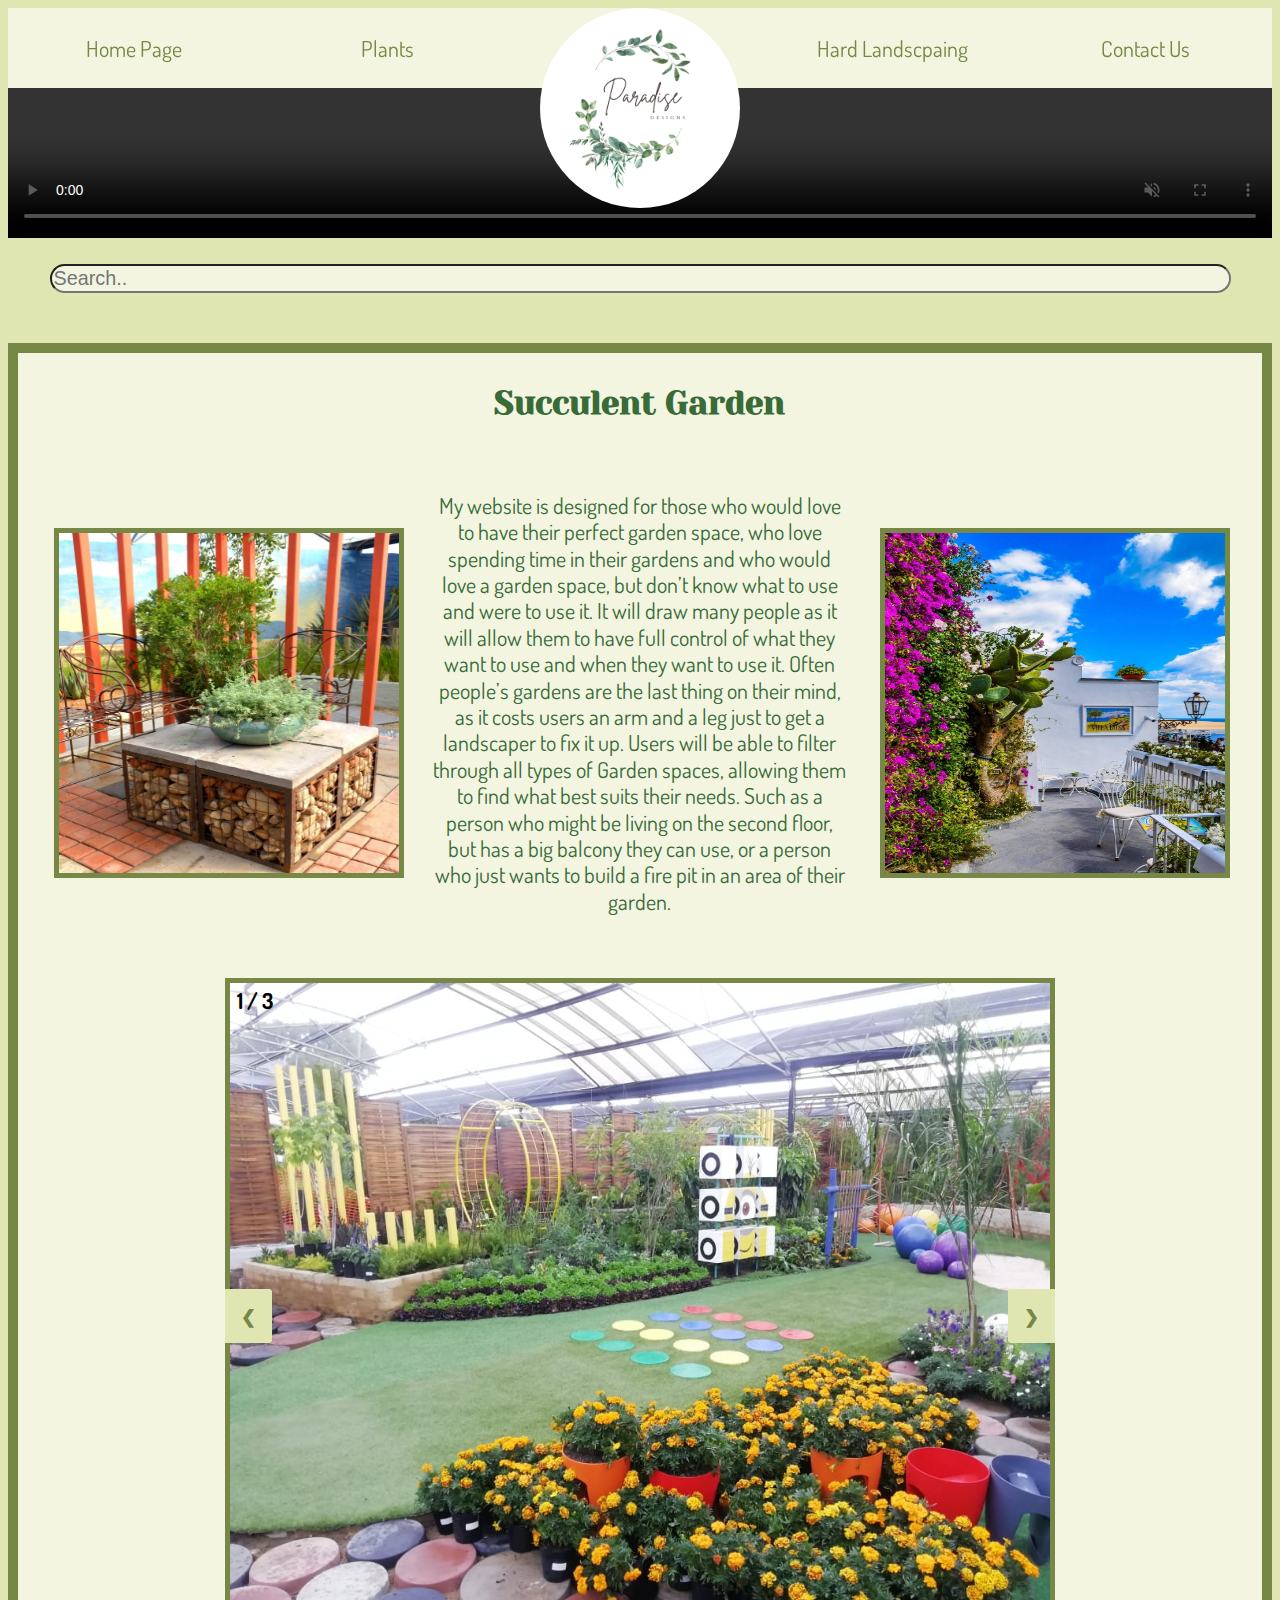
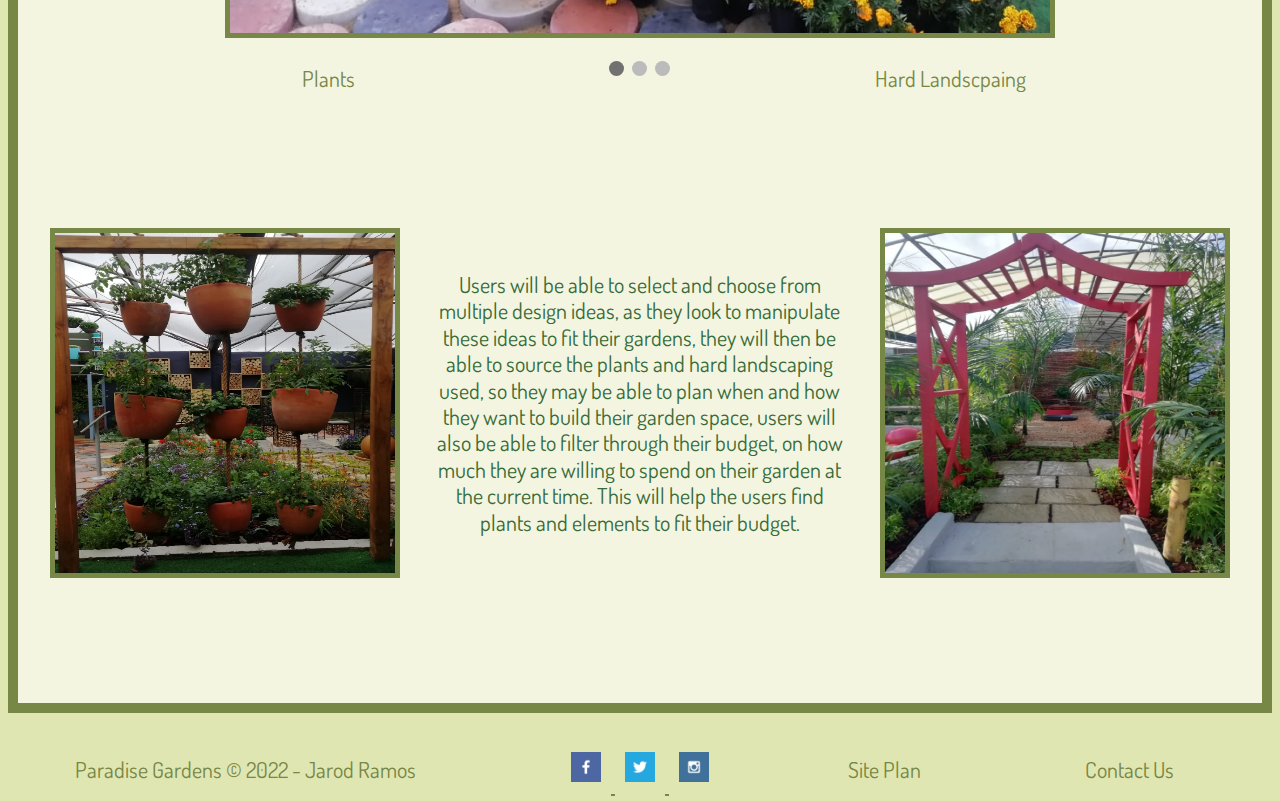
==== commit 651b2f8d: "w12 assignment" ====
--- a/paradisegarden/index.html
+++ b/paradisegarden/index.html
@@ -47,13 +47,44 @@
                         person who might be living on the second floor, but has a big balcony they can use, or a person who just wants to 
                         build a fire pit in an area of their garden. </p>
                 </section>
+
                 <div class="main-image">
-                    <img src="images/show.jpg" alt="">
+                        <!-- Slideshow container -->
+                    <div class="slideshow-container">
+
+                        <!-- Full-width images with number and caption text -->
+                        <div class="mySlides fade">
+                            <div class="numbertext">1 / 3</div>
+                            <img src="images/show.jpg" style="width:100%">
+                        </div>
+                    
+                        <div class="mySlides fade">
+                            <div class="numbertext">2 / 3</div>
+                            <img src="images/balconyshow.jpg" style="width:100%">
+                        </div>
+                    
+                        <div class="mySlides fade">
+                            <div class="numbertext">3 / 3</div>
+                            <img src="images/gabions.jpg" style="width:100%" >
+                        </div>
+                    
+                        <!-- Next and previous buttons -->
+                        <a class="prev" onclick="plusSlides(-1)">&#10094;</a>
+                        <a class="next" onclick="plusSlides(1)">&#10095;</a>
+                    </div>
+                    <br>
+                    <!-- The dots/circles -->
+                    <div class="dots" style="text-align:center">
+                        <span class="dot" onclick="currentSlide(1)"></span>
+                        <span class="dot" onclick="currentSlide(2)"></span>
+                        <span class="dot" onclick="currentSlide(3)"></span>
+                    </div> 
+                    <!-- <img src="images/show.jpg" alt="show image"> -->
                     <nav>
                         <a href="plants.html">Plants</a>
                         <a href="hardlandscaping.html">Hard Landscpaing</a>
                     </nav>
-                    <button type="button">Next image</button>
+                    <!-- <button type="button">Next image</button> -->
                 </div>
                 <div class="image-text2">
                     <img src="images/hang.jpg" alt="show garden image">
@@ -63,7 +94,7 @@
                         landscaping used, so they may be able to plan when and how they want to build their garden space, users will also 
                         be able to filter through their budget, on how much they are willing to spend on their garden at the current time. 
                         This will help the users find plants and elements to fit their budget.</p>
-                </div>
+                </div> 
             </main>
             <footer>
                 <p>Paradise Gardens &copy; 2022 - Jarod Ramos</p>
@@ -81,6 +112,37 @@
                     </a>
                 </div>
             </footer>
-        </div>  
+        </div>
+        <script>
+            let slideIndex = 1;
+            showSlides(slideIndex);
+
+            // Next/previous controls
+            function plusSlides(n) {
+            showSlides(slideIndex += n);
+            }
+
+            // Thumbnail image controls
+            function currentSlide(n) {
+            showSlides(slideIndex = n);
+            }
+
+            function showSlides(n) {
+            let i;
+            let slides = document.getElementsByClassName("mySlides");
+            let dots = document.getElementsByClassName("dot");
+            if (n > slides.length) {slideIndex = 1}
+            if (n < 1) {slideIndex = slides.length}
+            for (i = 0; i < slides.length; i++) {
+                slides[i].style.display = "none";
+            }
+            for (i = 0; i < dots.length; i++) {
+                dots[i].className = dots[i].className.replace(" active", "");
+            }
+            slides[slideIndex-1].style.display = "block";
+            dots[slideIndex-1].className += " active";
+            }
+
+        </script>  
     </body>
     </html>--- a/paradisegarden/styles/style.css
+++ b/paradisegarden/styles/style.css
@@ -1,5 +1,7 @@
 @import url('https://fonts.googleapis.com/css2?family=Dosis:wght@500&family=Yeseva+One&display=swap');
 /* HOME PAGE */
+
+* {box-sizing:border-box}
 
 body {
     background-color: #e0e6b2 ;
@@ -18,7 +20,7 @@
 
 
 header {
-    background-color: #f3f5e0 ;
+    background-color: #f3f5e0;
     display: grid;
     grid-template-columns: 1fr;
     grid-template-rows: 80px;
@@ -199,7 +201,7 @@
    grid-template-rows: 700px 50px;
 }
 
-.main-image img {
+.slideshow-container {
    grid-column: 2/6;
    grid-row: 1/2;
    justify-self: center;
@@ -207,8 +209,9 @@
    width: 100%;
    height: 650px;
    /* margin-bottom: 150px; */
-   border: 5px solid #778745;
-}
+}
+
+
 
 .main-image nav {
    grid-column: 1/7;
@@ -343,5 +346,120 @@
    padding: 5px;
 }
 
-
-
+/* Web Component  */
+
+/* Slideshow container */
+.slideshow-container {
+   grid-column: 2/6;
+   grid-row: 1/2;
+   max-width: 1000px;
+   position: relative;
+   margin: auto;
+   display: grid;
+   width: 100%;
+   /* margin-bottom: 150px; */
+   display: grid;
+   display: grid;
+   grid-template-columns: 1fr ;
+}
+
+/* Hide the images by default */
+.mySlides {
+   grid-column: 1/7;
+   grid-row: 1/2;
+  display: none;
+}
+
+.mySlides img {
+   border: 5px solid #778745;
+   height: 660px;
+   
+}
+
+/* Next & previous buttons */
+.prev, .next {
+  cursor: pointer;
+  position: absolute;
+  top: 50%;
+  width: auto;
+  margin-top: -22px;
+  padding: 16px;
+  color: #778745;
+  font-weight: bold;
+  font-size: 18px;
+  transition: 0.6s ease;
+  border-radius: 0 3px 3px 0;
+  user-select: none;
+  background-color: #e0e6b2;
+}
+
+/* Position the "next button" to the right */
+.next {
+  right: 0;
+  border-radius: 3px 0 0 3px;
+}
+
+/* On hover, add a black background color with a little bit see-through */
+.prev:hover, .next:hover {
+  background-color: rgba(0,0,0,0.8);
+  color: #386b38;
+}
+
+/* Caption text */
+/* .text {
+  color: black;
+  font-size: 15px;
+  padding: 8px 12px;
+  position: absolute;
+  bottom: 8px;
+  width: 100%;
+  text-align: center;
+} */
+
+/* Number text (1/3 etc) */
+.numbertext {
+  color: black;
+  font-size: 22px;
+  padding: 8px 12px;
+  position: absolute;
+  top: 0;
+  font-weight: bold;
+}
+
+.dots {
+   grid-column: 3/5;
+   grid-row: 2/3;
+}
+
+/* The dots/bullets/indicators */
+.dot {
+  cursor: pointer;
+  height: 15px;
+  width: 15px;
+  margin: 0 2px;
+  background-color: #bbb;
+  border-radius: 50%;
+  display: inline-block;
+  transition: background-color 0.6s ease;
+}
+
+
+
+.active, .dot:hover {
+  background-color: #717171;
+}
+
+/* Fading animation */
+.fade {
+  animation-name: fade;
+  animation-duration: 1.5s;
+}
+
+@keyframes fade {
+  from {opacity: .4}
+  to {opacity: 1}
+}
+
+
+
+
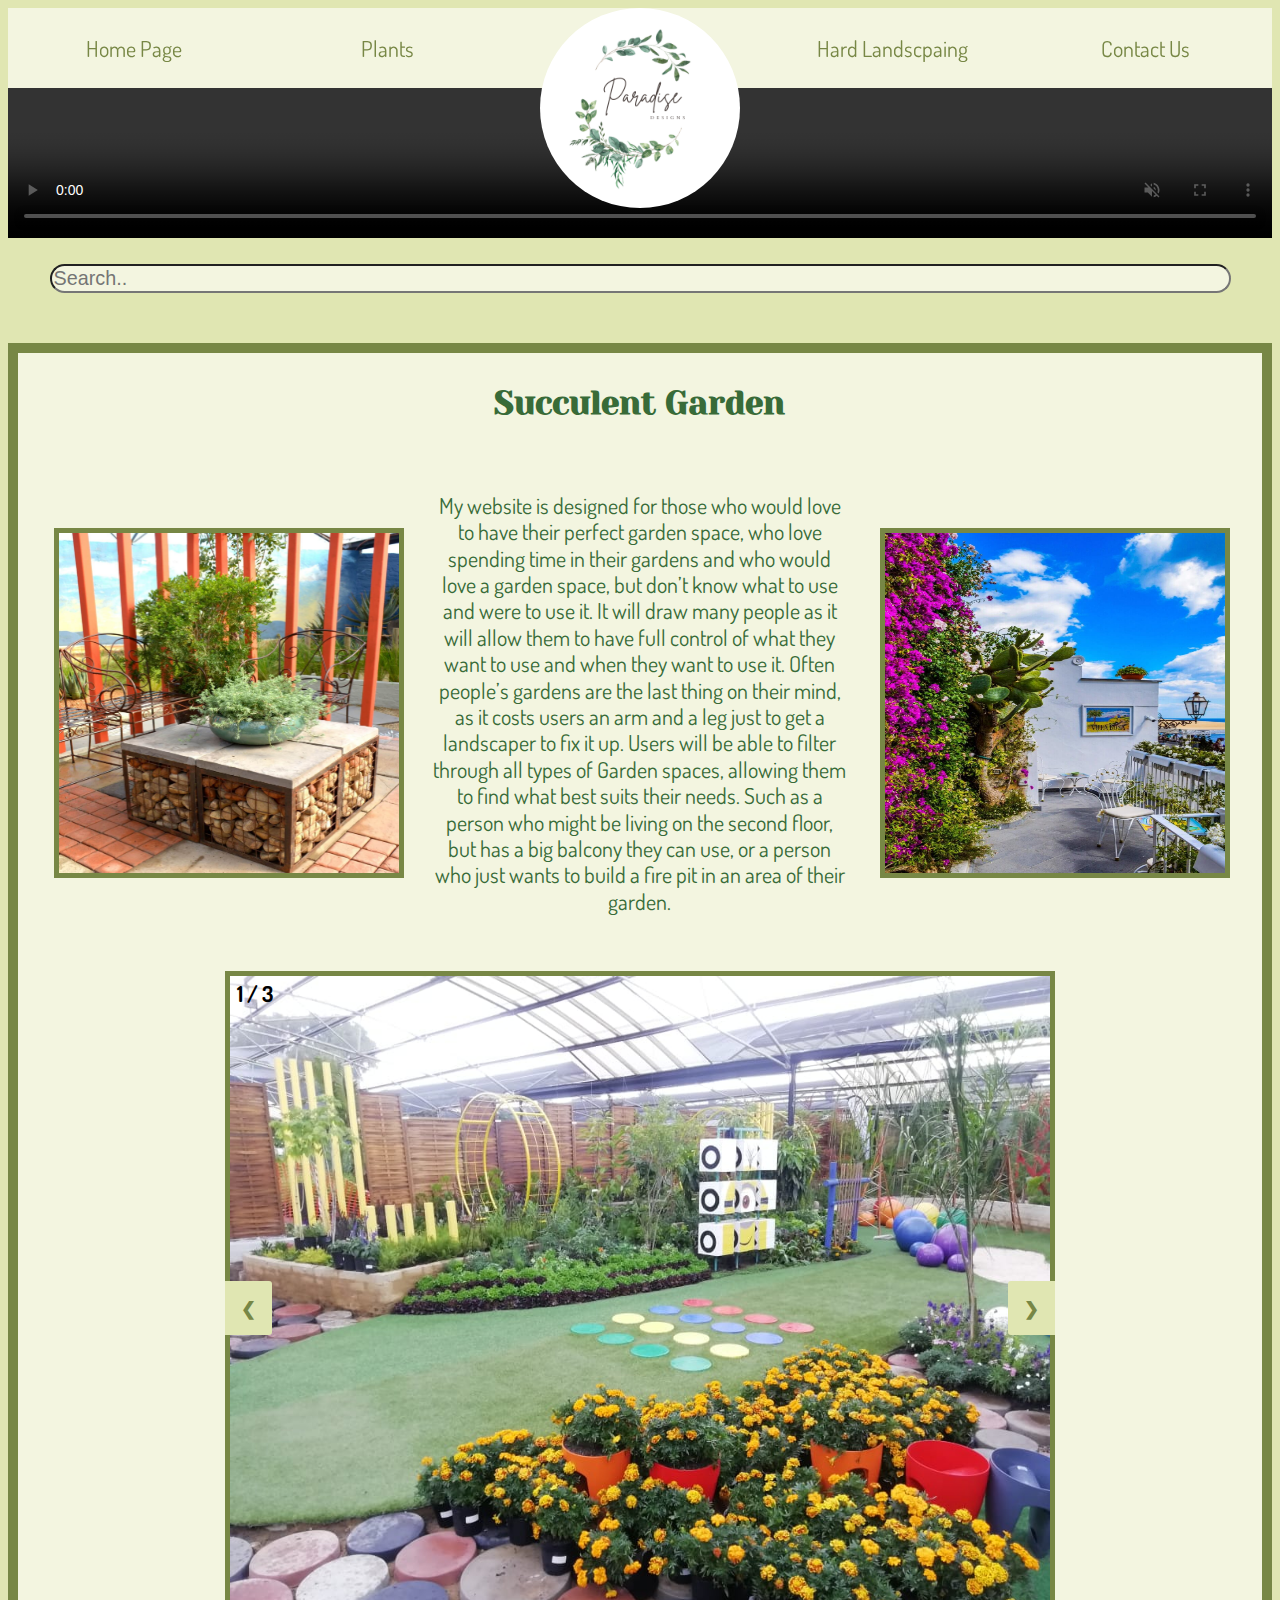
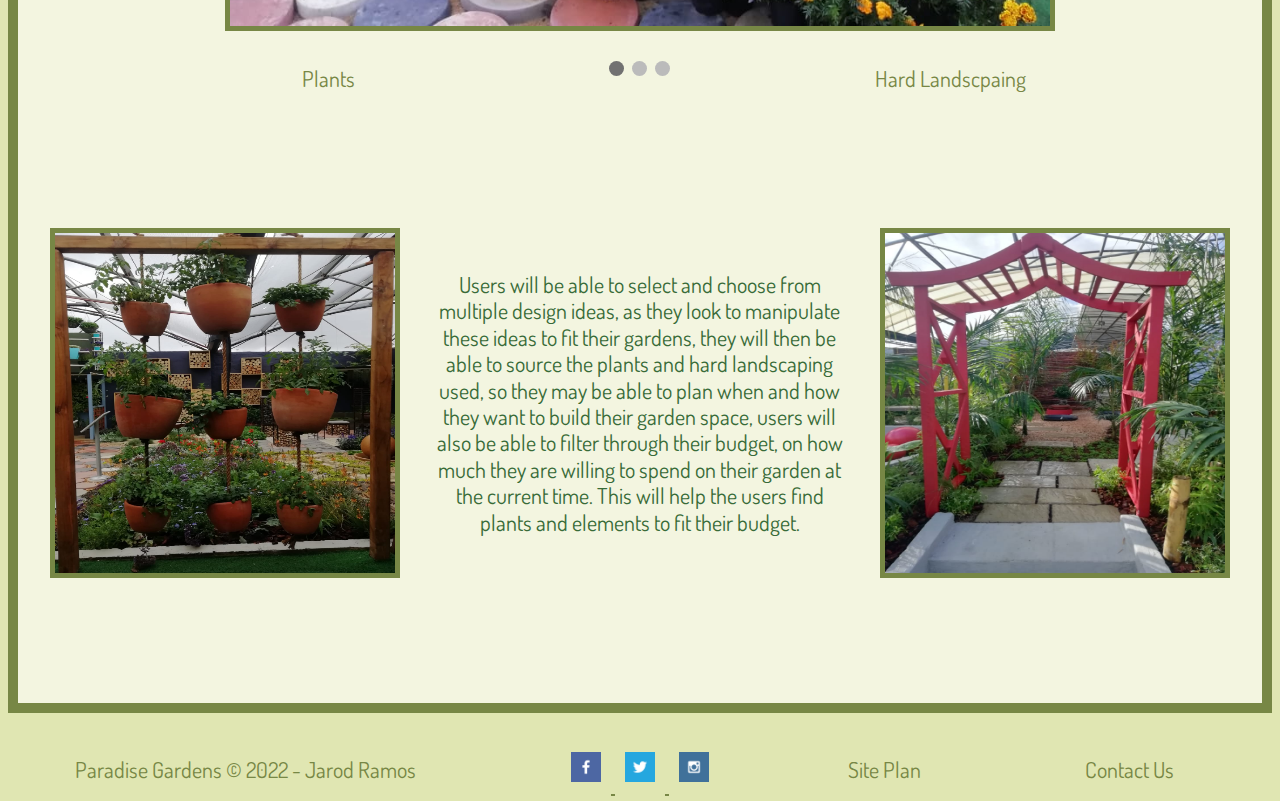
==== commit 466cb33f: "Personal Change W12" ====
--- a/paradisegarden/index.html
+++ b/paradisegarden/index.html
@@ -31,7 +31,7 @@
                     <h2>Design Your Garden</h2>
                 </section> -->
                 <div class="search-bar">
-                    <input type="text" placeholder="Search.." size="100">
+                    <input type="text" placeholder="Search.."  size="100">
                 </div>
             </div>
             <main id="garden-styles">
--- a/paradisegarden/styles/style.css
+++ b/paradisegarden/styles/style.css
@@ -200,18 +200,6 @@
    grid-template-columns: repeat(6, 1fr) ;
    grid-template-rows: 700px 50px;
 }
-
-.slideshow-container {
-   grid-column: 2/6;
-   grid-row: 1/2;
-   justify-self: center;
-   align-self: center;
-   width: 100%;
-   height: 650px;
-   /* margin-bottom: 150px; */
-}
-
-
 
 .main-image nav {
    grid-column: 1/7;
@@ -461,5 +449,248 @@
 }
 
 
-
-
+/* Sub Page Plants */
+
+#plants {
+   display: grid;
+   grid-template-columns: 30% 70% ;
+   grid-template-rows: 1450px ;
+   margin: 0 auto;
+   text-align: center;
+}
+
+#plants img {
+   box-shadow: 2px 2px 2px black;
+}
+
+#plants p {
+   color: #386b38;
+}
+
+#plants h1 {
+   grid-column: 1/3;
+   grid-row: 1/2;
+   font-family: "Yeseva One", Helvetica, sans-serif;
+   color: #778745;
+   font-size: 40px;
+   /* justify-self: center;
+   align-self: center; */
+   margin-top: 130px;
+   margin-right: 425px;
+}
+
+section h3 {
+   font-family: "Yeseva One", Helvetica, sans-serif;
+}
+
+#plants h1 {
+   grid-column: 2/3;
+   grid-row: 1/2;
+   z-index: 1;
+}
+
+.search-bar1 {
+   grid-column: 1/2;
+   grid-row: 1/2; 
+   border: 10px solid #386b38 ;
+   background-color: #f3f5e0;
+   width: 90% ;
+   height: 92%;
+   margin-top: 100px;
+   display: grid;
+   grid-template-columns: 1fr;
+   grid-template-rows: 350px 150px 150px 150px 150px 350px;
+}
+
+input {
+   font-size: 22px;
+}
+
+.img1 img {
+   grid-column: 1/2;
+   grid-row: 1/2;
+   height: 90%;
+   width: 90%;
+   border-radius: 50%;
+   margin-top: 30px;
+}
+
+.img2 img {
+   grid-column: 1/2;
+   grid-row: 6/7;
+   height: 90%;
+   width: 90%;
+   border-radius: 50%;
+   margin-top: 30px;
+}
+
+
+.plant-name {
+   grid-column: 1/2;
+   grid-row: 2/3;
+   justify-self: center;
+   align-self: center;
+}
+
+.search input {
+   /* margin-bottom: 50px; */
+   background-color: #e0e6b2;
+   margin-bottom: 10px;
+   color: #386b38;
+   
+}
+
+.search-bar1 h3 {
+   color: #778745;
+}
+
+
+#main {
+   grid-column: 2/3;
+   grid-row: 1/2;
+   display: grid;
+   grid-template-columns: 1fr 1fr 1fr;
+   grid-template-rows: 240px 240px 300px 150px 300px 240px
+}
+
+#main h2 {
+   grid-column: 1/3;
+   grid-row: 1/3;
+   font-family: "Yeseva One", Helvetica, sans-serif;
+   color: #778745;
+   font-size: 30px;
+   justify-self: center;
+   align-self: center;
+   margin-bottom: 50px;
+   margin-right: 90px;
+}
+
+.plant-info {
+   grid-row: 2/3;
+   grid-column: 1/4;
+   display: grid;
+   grid-template-columns: 1fr 1fr 1fr;
+   grid-template-rows: 240px;
+   
+}
+
+.plant-info img {
+   grid-column: 3/4;
+   border-radius: 50%;
+   justify-self: center;
+   align-self: center;
+   height: 230px;
+   width: 230px;
+}
+
+.plant-text1 {
+   grid-column: 1/3;
+   grid-row: 1/2; 
+   text-align: center; 
+   justify-self: center;
+   align-self: center;
+}
+
+.plant-info1 {
+   grid-row: 4/5;
+   grid-column: 1/4;
+   display: grid;
+   grid-template-columns: 1fr 1fr 1fr;
+   grid-template-rows: 150px;
+}
+
+.plant-info1 img {
+   grid-column: 1/2;
+   border-radius: 50%;
+   /* justify-self: center; */
+   align-self: center;
+   height: 230px;
+   width: 230px;
+}
+
+.plant-info1 p {
+   grid-column: 1/4;
+   grid-row: 1/2;
+   justify-self: center;
+   align-self: center;
+   margin-right: 50px;
+}
+
+.plant-info2 {
+   grid-row: 6/7;
+   grid-column: 1/4;
+   display: grid;
+   grid-template-columns: 1fr 1fr 1fr;
+   grid-template-rows: 240px;
+}
+
+.plant-info2 img {
+   grid-column: 3/4;
+   border-radius: 50%;
+   justify-self: center;
+   align-self: center;
+   height: 230px;
+   width: 230px;
+}
+
+.plant-info2 p {
+   grid-column: 1/3;
+   grid-row: 1/2;
+   justify-self: center;
+   align-self: center;
+}
+
+.plant-image1 {
+   grid-row: 3/4;
+   grid-column: 1/4;
+   justify-self: center;
+   align-self: center;
+}
+
+.plant-image1 img {
+   border-radius: 50%;
+   height: 240px;
+   width: 240px;
+   border: 10px;
+}
+
+.plant-image1 img:nth-of-type(1) {
+   margin-right: 50px;
+}
+
+.plant-image1 img:nth-of-type(2) {
+   margin-left: 50px;
+}
+
+.plant-image2 {
+   grid-row: 5/6 ;
+   grid-column: 1/4;
+   justify-self: center;
+   align-self: center;
+}
+
+.plant-image2 img {
+   border-radius: 50%;
+   height: 240px;
+   width: 240px;
+   border: 10px;
+}
+
+.plant-image2 img:nth-of-type(1) {
+   margin-right: 50px;
+}
+
+.plant-image2 img:nth-of-type(2) {
+   margin-left: 50px;
+}
+
+/* #main p {
+   grid-row: 6/7;
+   grid-column: 2/3;
+} */
+
+
+
+
+
+
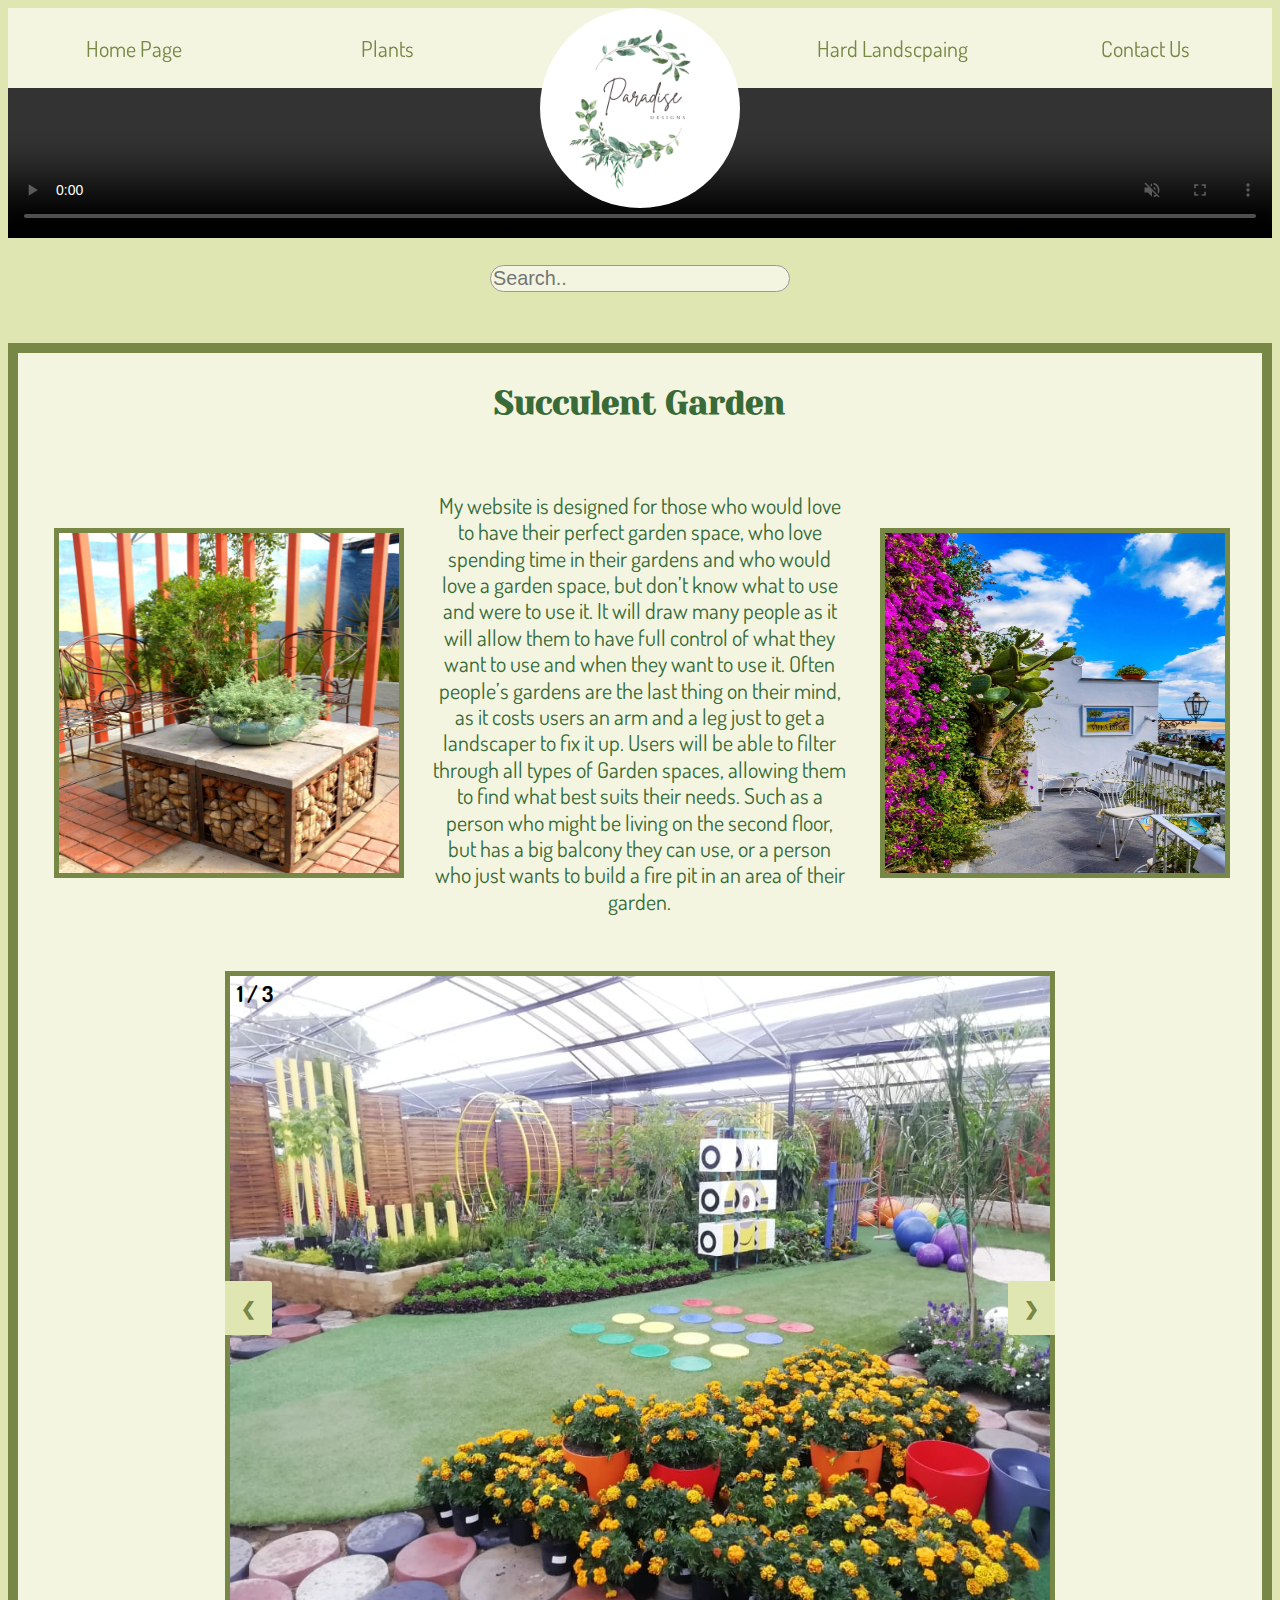
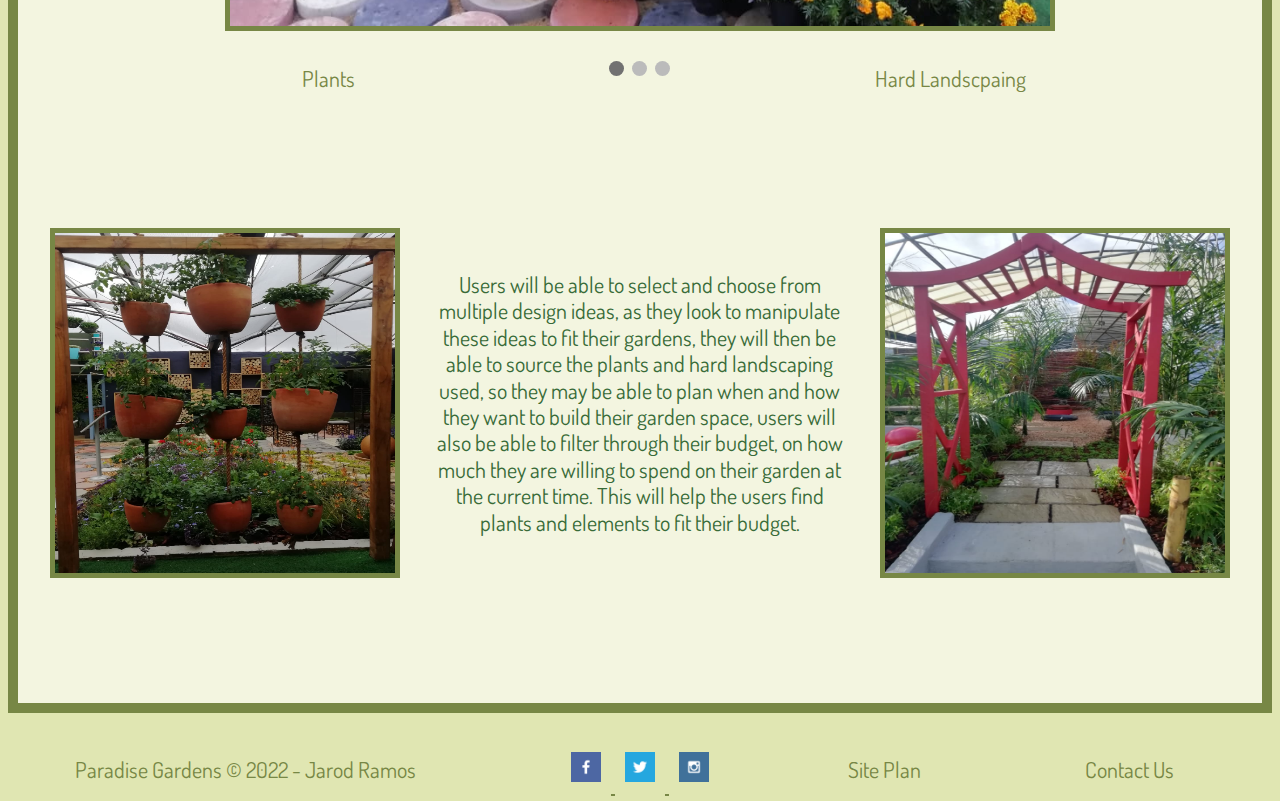
==== commit eda733e6: "Final Changes" ====
--- a/paradisegarden/index.html
+++ b/paradisegarden/index.html
@@ -55,17 +55,17 @@
                         <!-- Full-width images with number and caption text -->
                         <div class="mySlides fade">
                             <div class="numbertext">1 / 3</div>
-                            <img src="images/show.jpg" style="width:100%">
+                            <img src="images/show.jpg" style="width:100%" alt="slide image">
                         </div>
                     
                         <div class="mySlides fade">
                             <div class="numbertext">2 / 3</div>
-                            <img src="images/balconyshow.jpg" style="width:100%">
+                            <img src="images/balconyshow.jpg" style="width:100%" alt="slide image">
                         </div>
                     
                         <div class="mySlides fade">
                             <div class="numbertext">3 / 3</div>
-                            <img src="images/gabions.jpg" style="width:100%" >
+                            <img src="images/gabions.jpg" style="width:100%" alt="slide image" >
                         </div>
                     
                         <!-- Next and previous buttons -->
--- a/paradisegarden/styles/style.css
+++ b/paradisegarden/styles/style.css
@@ -481,6 +481,7 @@
 
 section h3 {
    font-family: "Yeseva One", Helvetica, sans-serif;
+   color: #778745;
 }
 
 #plants h1 {
@@ -540,11 +541,6 @@
    
 }
 
-.search-bar1 h3 {
-   color: #778745;
-}
-
-
 #main {
    grid-column: 2/3;
    grid-row: 1/2;
@@ -690,7 +686,218 @@
 } */
 
 
-
-
-
-
+/* Subpage Hardlandscaping  */
+
+#hardlandscaping {
+   display: grid;
+   grid-template-columns: 30% 70% ;
+   grid-template-rows: 1450px ;
+   margin: 0 auto;
+   text-align: center;
+}
+
+#hardlandscaping h1 {
+   grid-column: 1/3;
+   grid-row: 1/2;
+   font-family: "Yeseva One", Helvetica, sans-serif;
+   color: #778745;
+   font-size: 40px;
+   /* justify-self: center;
+   align-self: center; */
+   margin-top: 130px;
+}
+
+.search-bar-hl {
+   grid-column: 1/2;
+   grid-row: 1/2; 
+   border: 10px solid #386b38 ;
+   background-color: #f3f5e0;
+   width: 90% ;
+   height: 92%;
+   justify-self: center;
+   margin-top: 100px;
+   display: grid;
+   grid-template-columns: 1fr;
+   grid-template-rows: 350px 150px 150px 150px 150px 350px;
+}
+
+.img-hl1 img {
+   grid-column: 1/2;
+   grid-row: 1/2;
+   height: 90%;
+   width: 90%;
+   border-radius: 50%;
+   margin-top: 30px;
+}
+
+.img-hl2 img {
+   grid-column: 1/2;
+   grid-row: 6/7;
+   height: 90%;
+   width: 90%;
+   border-radius: 50%;
+   margin-top: 30px;
+}
+
+#main-hl {
+   grid-column: 2/3;
+   grid-row: 1/2;
+   display: grid;
+   grid-template-columns: 1fr;
+   grid-template-rows: 240px 240px 400px 400px 150px;
+   /* align-items: center;
+   justify-items: center; */
+   text-align: center;
+}
+
+#main-hl h2 {
+   grid-column: 1/2;
+   grid-row: 1/2;
+   font-family: "Yeseva One", Helvetica, sans-serif;
+   color: #778745;
+   font-size: 30px;
+   /* justify-self: center;
+   align-self: center; */
+   margin-top: 200px;
+   margin-right: 420px;
+}
+
+.info-hl {
+   grid-column: 1/2;
+   grid-row: 2/3;
+   color: #778745;
+   align-self: center;
+   justify-self: center;
+}
+
+.hardlandscaping-image1 {
+   grid-column: 1/2;
+   grid-row: 3/4;
+}
+
+.hardlandscaping-image1 img {
+   width: 90%;
+   height: 95%;
+   /* justify-self: center;
+   align-self: center; */
+   border: 5px solid #386b38;
+}
+
+/* .button {
+   grid-column: 1/2;
+   grid-row: 3/4;
+
+} */
+
+.hardlandscaping-image2 {
+   grid-column: 1/2;
+   grid-row: 4/5;
+}
+
+.hardlandscaping-image2 img {
+   width: 90%;
+   height: 95%;
+   justify-self: center;
+   align-self: center;
+   margin-top: 10px;
+   border: 5px solid #386b38;
+}
+
+.info-hl-1 {
+   grid-column: 1/2;
+   grid-row: 5/6;
+   color: #778745;
+   align-self: center;
+   justify-self: center;
+
+}
+
+/* contact us page */
+
+form {
+   margin: 0 auto;
+   width: 400px;
+   padding: 1em;
+   border: 1px solid #ccc;
+   border-radius: 1em;
+   margin-top: 150px;
+}
+
+ul {
+   list-style: none;
+   padding: 0;
+   margin: 0;
+}
+
+form li + li {
+   margin-top: 1em;
+}
+
+label {
+   /* Uniform size & alignment */
+   display: inline-block;
+   width: 90px;
+   text-align: right;
+ }
+
+ input,
+textarea {
+ /* To make sure that all text fields have the same font settings
+    By default, textareas have a monospace font */
+ font: 1em sans-serif;
+
+ /* Uniform text field size */
+ width: 300px;
+ box-sizing: border-box;
+
+ /* Match form field borders */
+ border: 1px solid #999;
+}
+
+input:focus,
+textarea:focus {
+ /* Additional highlight for focused elements */
+ border-color: #000;
+}
+
+textarea {
+   /* Align multiline text fields with their labels */
+   vertical-align: top;
+ 
+   /* Provide space to type some text */
+   height: 5em;
+ }
+
+ .button {
+   /* Align buttons with the text fields */
+   padding-left: 90px; /* same size as the label elements */
+ }
+ 
+ button {
+   /* This extra margin represent roughly the same space as the space
+      between the labels and their text fields */
+   margin-left: 0.5em;
+ }
+
+ #feedback {
+   background-color: antiquewhite;
+   position: absolute;
+   top: 0;
+   left: 0;
+   right: 0;
+   padding: .5em;
+   /* make this element invisible until we are ready for it */
+   display: none;      
+}
+.moveDown {
+   margin-top: 3em;
+}
+
+
+
+
+
+
+
+
+
